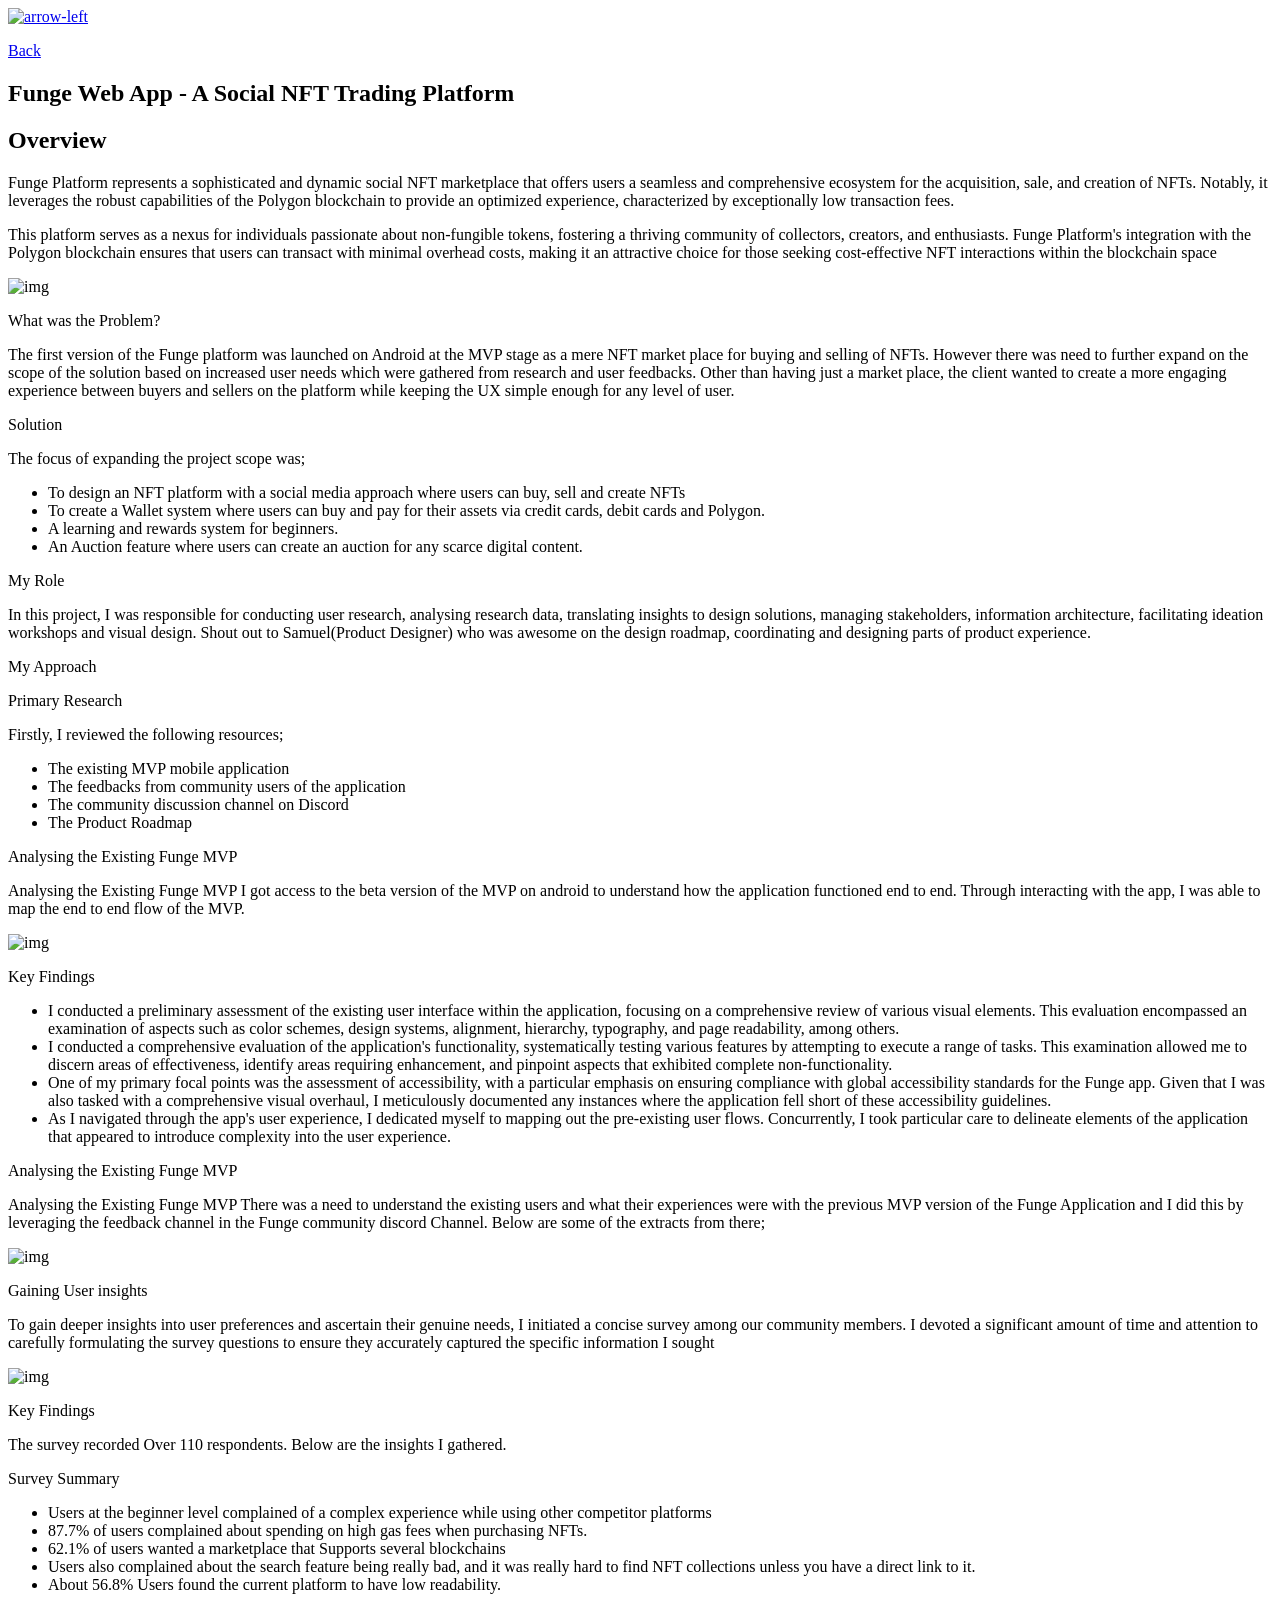
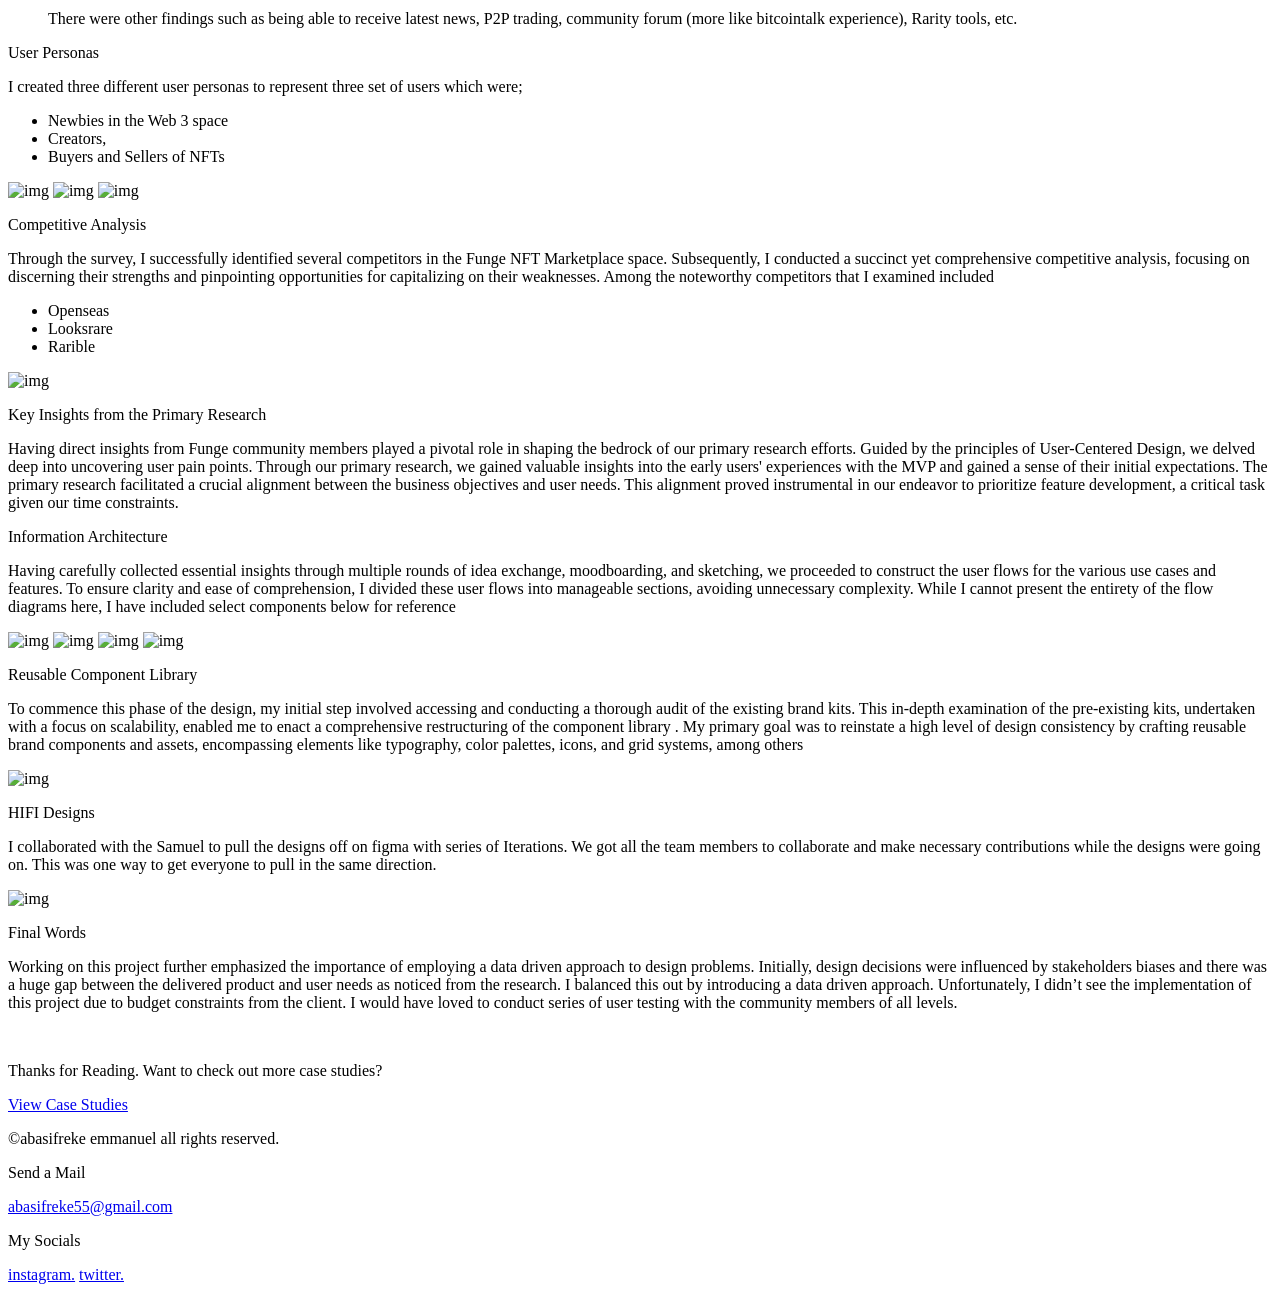
==== pages/Funge-web-app-page.html @ a92db1e2 "added 3 more pages" ====
<!DOCTYPE html>
<html lang="en">
  <head>
    <meta charset="UTF-8" />
    <meta name="viewport" content="width=device-width, initial-scale=1.0" />
    <title>Abaz portfolio</title>
    <script src="https://cdn.tailwindcss.com"></script>
    <link rel="preconnect" href="https://fonts.googleapis.com" />
    <link rel="preconnect" href="https://fonts.gstatic.com" crossorigin />
    <link
      href="https://fonts.googleapis.com/css2?family=Bricolage+Grotesque:opsz,wght@12..96,200..800&family=DM+Mono:ital,wght@0,300;0,400;0,500;1,300;1,400;1,500&display=swap"
      rel="stylesheet"
    />

    <link href="../style.css" rel="stylesheet" />

    <script>
      // Add a custom color using Tailwind's configuration
      tailwind.config = {
        theme: {
          extend: {
            colors: {
              customBlue: "#121212", // Replace this with your custom color code
              fadeBlack: "#1E1E1E",
              customGray: "#D4D4D4",
              yellow: "#F3A53B",
              darkGray: "#383838",
              offwhite: "#F5F5F5",
              A3grey: "#A3A3A3",
              subtleGray: "#D2D6DC",
            },
            fontFamily: {
              bricolage: ['"Bricolage Grotesque"', "sans-serif"],
              recoleta: ["Recoleta", "sans-serif"],
              DM_mono: ["DM Mono", "serif"],
            },

            screens: {
              md: "900px", // Customizes the `md` breakpoint to start at 900px
            },
          },
        },
      };
    </script>
  </head>
  <body class="bg-customBlue">
    <section class="flex flex-col items-center">
      <div class="w-[90%] pb-8 pt-8">
        <a href="../index.html">
          <div class="flex">
            <img src="../Assets/images/arrow-left.svg" alt="arrow-left" />
            <p class="font-DM-mono text-subtleGray">Back</p>
          </div>
        </a>
      </div>

      <div class="max-w-4xl mx-auto w-[90%] md:w-[80%] lg:w-[70%] mb-10 px-4">
        <h1
          class="text-offwhite font-bold font-recoleta text-4xl sm:text-3xl lg:text-4xl xl:text-5xl mb-6 md:mb-10 leading-tight"
        >
          Funge Web App - A Social NFT Trading Platform
        </h1>

        <h2
          class="text-offwhite font-normal font-recoleta mb-3 md:mb-5 text-3xl"
        >
          Overview
        </h2>

        <p
          class="text-customGray font-bricolage text-lg lg:text-xl leading-relaxed md:leading-[1.7] lg:leading-[1.7]"
        >
          Funge Platform represents a sophisticated and dynamic social NFT
          marketplace that offers users a seamless and comprehensive ecosystem
          for the acquisition, sale, and creation of NFTs. Notably, it leverages
          the robust capabilities of the Polygon blockchain to provide an
          optimized experience, characterized by exceptionally low transaction
          fees.
        </p>
        <p
          class="text-customGray font-bricolage text-lg lg:text-xl leading-relaxed md:leading-[1.7] lg:leading-[1.7]"
        >
          This platform serves as a nexus for individuals passionate about
          non-fungible tokens, fostering a thriving community of collectors,
          creators, and enthusiasts. Funge Platform's integration with the
          Polygon blockchain ensures that users can transact with minimal
          overhead costs, making it an attractive choice for those seeking
          cost-effective NFT interactions within the blockchain space
        </p>
      </div>

      <div class="w-[90%] mb-10">
        <img
          src="../Assets/images/1511980164 (1).svg"
          alt="img"
          class="w-full h-auto"
        />
      </div>

      <div class="max-w-4xl mx-auto w-[90%] md:w-[80%] lg:w-[70%] mb-10 px-4">
        <p class="text-offwhite font-normal font-recoleta text-2xl mb-5">
          What was the Problem?
        </p>
        <p
          class="text-customGray font-bricolage text-lg lg:text-xl leading-relaxed md:leading-[1.7] lg:leading-[1.7]"
        >
          The first version of the Funge platform was launched on Android at the
          MVP stage as a mere NFT market place for buying and selling of NFTs.
          However there was need to further expand on the scope of the solution
          based on increased user needs which were gathered from research and
          user feedbacks. Other than having just a market place, the client
          wanted to create a more engaging experience between buyers and sellers
          on the platform while keeping the UX simple enough for any level of
          user.
        </p>
      </div>

      <div
        class="max-w-4xl mx-auto w-[90%] md:w-[80%] lg:w-[70%] mb-10 px-4 flex flex-col items-start"
      >
        <p class="text-offwhite font-normal mb-5 text-2xl font-recoleta">
          Solution
        </p>
        <p
          class="text-customGray font-bricolage leading-8 text-base md:text-xl"
        >
          The focus of expanding the project scope was;
        </p>

        <ul class="pl-4 list-disc">
          <li class="text-customGray font-bricolage mb-3 text-base md:text-xl">
            To design an NFT platform with a social media approach where users
            can buy, sell and create NFTs
          </li>
          <li class="text-customGray font-bricolage mb-3 text-base md:text-xl">
            To create a Wallet system where users can buy and pay for their
            assets via credit cards, debit cards and Polygon.
          </li>
          <li class="text-customGray font-bricolage mb-3 text-base md:text-xl">
            A learning and rewards system for beginners.
          </li>
          <li class="text-customGray font-bricolage mb-3 text-base md:text-xl">
            An Auction feature where users can create an auction for any scarce
            digital content.
          </li>
        </ul>
      </div>

      <div class="max-w-4xl mx-auto w-[90%] md:w-[80%] lg:w-[70%] mb-10 px-4">
        <p class="text-offwhite font-normal font-recoleta mb-5 text-2xl">
          My Role
        </p>
        <p
          class="text-customGray font-bricolage text-lg lg:text-xl leading-relaxed md:leading-[1.7] lg:leading-[1.7]"
        >
          In this project, I was responsible for conducting user research,
          analysing research data, translating insights to design solutions,
          managing stakeholders, information architecture, facilitating ideation
          workshops and visual design. Shout out to Samuel(Product Designer) who
          was awesome on the design roadmap, coordinating and designing parts of
          product experience.
        </p>
      </div>

      <div class="max-w-4xl mx-auto w-[90%] md:w-[80%] lg:w-[70%] mb-10 px-4">
        <p class="text-offwhite font-normal mb-5 text-3xl font-recoleta">
          My Approach
        </p>
        <p class="text-offwhite font-normal mb-5 text-2xl font-recoleta">
          Primary Research
        </p>

        <p
          class="text-customGray font-bricolage text-lg lg:text-xl leading-relaxed md:leading-[1.7] lg:leading-[1.7]"
        >
          Firstly, I reviewed the following resources;
        </p>
        <ul class="pl-4 list-disc">
          <li class="text-customGray font-bricolage mb-3 text-base md:text-xl">
            The existing MVP mobile application
          </li>
          <li class="text-customGray font-bricolage mb-3 text-base md:text-xl">
            The feedbacks from community users of the application
          </li>
          <li class="text-customGray font-bricolage mb-3 text-base md:text-xl">
            The community discussion channel on Discord
          </li>
          <li class="text-customGray font-bricolage mb-3 text-base md:text-xl">
            The Product Roadmap
          </li>
        </ul>
      </div>

      <div class="max-w-4xl mx-auto w-[90%] md:w-[80%] lg:w-[70%] mb-10 px-4">
        <p class="text-offwhite font-normal font-recoleta mb-5 text-2xl">
          Analysing the Existing Funge MVP
        </p>
        <p
          class="text-customGray font-bricolage sm:text-base md:text-lg lg:text-xl leading-relaxed md:leading-[1.7]lg:leading-[1.7]"
        >
          Analysing the Existing Funge MVP I got access to the beta version of
          the MVP on android to understand how the application functioned end to
          end. Through interacting with the app, I was able to map the end to
          end flow of the MVP.
        </p>
      </div>

      <div class="w-[90%] mb-10">
        <img
          src="../Assets/images/1511980165.svg"
          alt="img"
          class="w-full h-auto"
        />
      </div>

      <div class="max-w-4xl mx-auto w-[90%] md:w-[80%] lg:w-[70%] mb-10 px-4">
        <p class="text-offwhite font-normal mb-5 text-xl font-recoleta">
          Key Findings
        </p>

        <ul class="pl-6 list-disc">
          <li
            class="text-customGray font-bricolage mb-3 sm:text-base md:text-lg lg:text-xl leading-relaxed md:leading-[1.7] lg:leading-[1.7]"
          >
            I conducted a preliminary assessment of the existing user interface
            within the application, focusing on a comprehensive review of
            various visual elements. This evaluation encompassed an examination
            of aspects such as color schemes, design systems, alignment,
            hierarchy, typography, and page readability, among others.
          </li>
          <li
            class="text-customGray font-bricolage mb-3 sm:text-base md:text-lg lg:text-xl leading-relaxed md:leading-[1.7] lg:leading-[1.7]"
          >
            I conducted a comprehensive evaluation of the application's
            functionality, systematically testing various features by attempting
            to execute a range of tasks. This examination allowed me to discern
            areas of effectiveness, identify areas requiring enhancement, and
            pinpoint aspects that exhibited complete non-functionality.
          </li>
          <li
            class="text-customGray font-bricolage mb-3 sm:text-base md:text-lg lg:text-xl leading-relaxed md:leading-[1.7] lg:leading-[1.7]"
          >
            One of my primary focal points was the assessment of accessibility,
            with a particular emphasis on ensuring compliance with global
            accessibility standards for the Funge app. Given that I was also
            tasked with a comprehensive visual overhaul, I meticulously
            documented any instances where the application fell short of these
            accessibility guidelines.
          </li>
          <li
            class="text-customGray font-bricolage mb-3 sm:text-base md:text-lg lg:text-xl leading-relaxed md:leading-[1.7] lg:leading-[1.7]"
          >
            As I navigated through the app's user experience, I dedicated myself
            to mapping out the pre-existing user flows. Concurrently, I took
            particular care to delineate elements of the application that
            appeared to introduce complexity into the user experience.
          </li>
        </ul>
      </div>

      <div class="max-w-4xl mx-auto w-[90%] md:w-[80%] lg:w-[70%] mb-10 px-4">
        <p class="text-offwhite font-normal font-recoleta mb-5 text-2xl">
          Analysing the Existing Funge MVP
        </p>
        <p
          class="text-customGray font-bricolage text-lg lg:text-xl leading-relaxed md:leading-[1.7]lg:leading-[1.7]"
        >
          Analysing the Existing Funge MVP There was a need to understand the
          existing users and what their experiences were with the previous MVP
          version of the Funge Application and I did this by leveraging the
          feedback channel in the Funge community discord Channel. Below are
          some of the extracts from there;
        </p>
      </div>

      <div class="w-[90%] mb-10">
        <img
          src="../Assets/images/1511980166.svg"
          alt="img"
          class="w-full h-auto"
        />
      </div>

      <div class="max-w-4xl mx-auto w-[90%] md:w-[80%] lg:w-[70%] mb-10 px-4">
        <p class="text-offwhite font-normal font-recoleta mb-5 text-xl">
          Gaining User insights
        </p>
        <p
          class="text-customGray font-bricolage text-lg lg:text-xl leading-relaxed md:leading-[1.7]lg:leading-[1.7]"
        >
          To gain deeper insights into user preferences and ascertain their
          genuine needs, I initiated a concise survey among our community
          members. I devoted a significant amount of time and attention to
          carefully formulating the survey questions to ensure they accurately
          captured the specific information I sought
        </p>
      </div>

      <div class="w-[90%] mb-10">
        <img
          src="../Assets/images/1511980167.svg"
          alt="img"
          class="w-full h-auto"
        />
      </div>

      <div class="max-w-4xl mx-auto w-[90%] md:w-[80%] lg:w-[70%] mb-10 px-4">
        <p class="text-offwhite font-normal font-recoleta mb-5 text-xl">
          Key Findings
        </p>
        <p
          class="text-customGray font-bricolage leading-8 text-base md:text-xl mb-5"
        >
          The survey recorded Over
          <span class="font-bold">110 respondents.</span> Below are the insights
          I gathered.
        </p>
        <div class="bg-fadeBlack w-[100%] px-4 py-4 rounded-lg">
          <!-- I don't know yet -->
          <p class="text-offwhite font-normal font-recoleta mb-5 text-xl">
            Survey Summary
          </p>
          <ul>
            <li
              class="font-bricolage text-base text-customGray list-disc ml-8 mr-10 mb-3"
            >
              Users at the beginner level complained of a complex experience
              while using other competitor platforms
            </li>
            <li
              class="font-bricolage text-base text-customGray list-disc ml-8 mr-10 mb-3"
            >
              <span class="font-bold">87.7% </span> of users complained about
              spending on high gas fees when purchasing NFTs.
            </li>
            <li
              class="font-bricolage text-base text-customGray list-disc ml-8 mr-10 mb-3"
            >
              <span class="font-bold">62.1% </span> of users wanted a
              marketplace that Supports several blockchains
            </li>
            <li
              class="font-bricolage text-base text-customGray list-disc ml-8 mr-10 mb-3"
            >
              Users also complained about the search feature being really bad,
              and it was really hard to find NFT collections unless you have a
              direct link to it.
            </li>
            <li
              class="font-bricolage text-base text-customGray list-disc ml-8 mr-10 mb-3"
            >
              About <span class="font-bold">56.8% </span> Users found the
              current platform to have low readability.
            </li>
            <p class="font-bricolage text-base text-customGray mb-3">
              There were other findings such as being able to receive latest
              news, P2P trading, community forum (more like bitcointalk
              experience), Rarity tools, etc.
            </p>
          </ul>
        </div>
      </div>

      <div class="max-w-4xl mx-auto w-[90%] md:w-[80%] lg:w-[70%] mb-10 px-4">
        <p class="text-offwhite font-normal font-recoleta text-2xl mb-5">
          User Personas
        </p>
        <p
          class="text-customGray font-bricolage leading-8 text-base md:text-xl"
        >
          I created three different user personas to represent three set of
          users which were;
        </p>
        <ul class="pl-4 list-disc">
          <li class="text-customGray font-bricolage mb-3 text-base md:text-xl">
            Newbies in the Web 3 space
          </li>
          <li class="text-customGray font-bricolage mb-3 text-base md:text-xl">
            Creators,
          </li>
          <li class="text-customGray font-bricolage mb-3 text-base md:text-xl">
            Buyers and Sellers of NFTs
          </li>
        </ul>
      </div>

      <div
        class="w-[90%] mb-10 flex flex-col md:flex-row md:justify-between gap-4 md:gap-px relative"
      >
        <img
          src="../Assets/images/Slide-1.svg"
          alt="img"
          class="w-full h-auto md:w-[30%] object-contain"
        />
        <img
          src="../Assets/images/Slide (6).svg"
          alt="img"
          class="w-full h-auto md:w-[30%] object-contain"
        />
        <img
          src="../Assets/images/Slide-2.svg"
          alt="img"
          class="w-full h-auto md:w-[30%] object-contain"
        />
      </div>

      <div class="max-w-4xl mx-auto w-[90%] md:w-[80%] lg:w-[70%] mb-10 px-4">
        <p class="text-offwhite font-normal font-recoleta mb-5 text-2xl">
          Competitive Analysis
        </p>
        <p
          class="text-customGray font-bricolage text-lg lg:text-xl leading-relaxed md:leading-[1.7]lg:leading-[1.7]"
        >
          Through the survey, I successfully identified several competitors in
          the Funge NFT Marketplace space. Subsequently, I conducted a succinct
          yet comprehensive competitive analysis, focusing on discerning their
          strengths and pinpointing opportunities for capitalizing on their
          weaknesses. Among the noteworthy competitors that I examined included
        </p>
        <ul class="pl-4 list-disc">
          <li class="text-customGray font-bricolage mb-3 text-base md:text-xl">
            Openseas
          </li>
          <li class="text-customGray font-bricolage mb-3 text-base md:text-xl">
            Looksrare
          </li>
          <li class="text-customGray font-bricolage mb-3 text-base md:text-xl">
            Rarible
          </li>
        </ul>
      </div>

      <div class="w-[90%] mb-10">
        <img
          src="../Assets/images/1511980169.svg"
          alt="img"
          class="w-full h-auto"
        />
      </div>

      <div class="max-w-4xl mx-auto w-[90%] md:w-[80%] lg:w-[70%] mb-10 px-4">
        <p class="text-offwhite font-normal font-recoleta mb-5 text-2xl">
          Key Insights from the Primary Research
        </p>
        <p
          class="text-customGray font-bricolage text-lg lg:text-xl leading-relaxed md:leading-[1.7] lg:leading-[1.7]"
        >
          Having direct insights from Funge community members played a pivotal
          role in shaping the bedrock of our primary research efforts. Guided by
          the principles of User-Centered Design, we delved deep into uncovering
          user pain points. Through our primary research, we gained valuable
          insights into the early users' experiences with the MVP and gained a
          sense of their initial expectations. The primary research facilitated
          a crucial alignment between the business objectives and user needs.
          This alignment proved instrumental in our endeavor to prioritize
          feature development, a critical task given our time constraints.
        </p>
      </div>

      <div class="max-w-4xl mx-auto w-[90%] md:w-[80%] lg:w-[70%] mb-10 px-4">
        <p class="text-offwhite font-normal font-recoleta mb-5 text-2xl">
          Information Architecture
        </p>
        <p
          class="text-customGray font-bricolage text-lg lg:text-xl leading-relaxed md:leading-[1.7] lg:leading-[1.7]"
        >
          Having carefully collected essential insights through multiple rounds
          of idea exchange, moodboarding, and sketching, we proceeded to
          construct the user flows for the various use cases and features. To
          ensure clarity and ease of comprehension, I divided these user flows
          into manageable sections, avoiding unnecessary complexity. While I
          cannot present the entirety of the flow diagrams here, I have included
          select components below for reference
        </p>
      </div>

      <!-- insert the correct image -->
      <div
        class="w-[90%] mb-10 grid grid-cols-1 md:grid-cols-2 md:grid-rows-2 gap-4"
      >
        <img
          src="../Assets/images/Rectangle (1).svg"
          alt="img"
          class="w-full h-auto"
        />
        <img
          src="../Assets/images/Rectangle (2).svg"
          alt="img"
          class="w-full h-auto"
        />
        <img
          src="../Assets/images/Rectangle 5436.svg"
          alt="img"
          class="w-full h-auto"
        />
        <img
          src="../Assets/images/Rectangle.svg"
          alt="img"
          class="w-full h-auto"
        />
      </div>

      <div class="max-w-4xl mx-auto w-[90%] md:w-[80%] lg:w-[70%] mb-10 px-4">
        <p class="text-offwhite font-normal font-recoleta mb-5 text-2xl">
          Reusable Component Library
        </p>
        <p
          class="text-customGray font-bricolage text-lg lg:text-xl leading-relaxed md:leading-[1.7]lg:leading-[1.7]"
        >
          To commence this phase of the design, my initial step involved
          accessing and conducting a thorough audit of the existing brand kits.
          This in-depth examination of the pre-existing kits, undertaken with a
          focus on scalability, enabled me to enact a comprehensive
          restructuring of the component library . My primary goal was to
          reinstate a high level of design consistency by crafting reusable
          brand components and assets, encompassing elements like typography,
          color palettes, icons, and grid systems, among others
        </p>
      </div>

      <div class="w-[90%] mb-10">
        <img
          src="../Assets/images/1511980171 (3).svg"
          alt="img"
          class="w-full h-auto"
        />
      </div>

      <div class="max-w-4xl mx-auto w-[90%] md:w-[80%] lg:w-[70%] mb-10 px-4">
        <p class="text-offwhite font-normal font-recoleta mb-5 text-2xl">
          HIFI Designs
        </p>
        <p
          class="text-customGray font-bricolage text-lg lg:text-xl leading-relaxed md:leading-[1.7]lg:leading-[1.7]"
        >
          I collaborated with the Samuel to pull the designs off on figma with
          series of Iterations. We got all the team members to collaborate and
          make necessary contributions while the designs were going on. This was
          one way to get everyone to pull in the same direction.
        </p>
      </div>

      <div class="w-[90%] mb-10">
        <img
          src="../Assets/images/1511980172 (1).svg"
          alt="img"
          class="w-full h-auto"
        />
      </div>

      <div class="max-w-4xl mx-auto w-[90%] md:w-[80%] lg:w-[70%] mb-10 px-4">
        <p class="text-offwhite font-normal font-recoleta mb-5 text-3xl">
          Final Words
        </p>
        <p
          class="text-customGray font-bricolage text-lg lg:text-xl leading-relaxed md:leading-[1.7] lg:leading-[1.7]"
        >
          Working on this project further emphasized the importance of employing
          a data driven approach to design problems. Initially, design decisions
          were influenced by stakeholders biases and there was a huge gap
          between the delivered product and user needs as noticed from the
          research. I balanced this out by introducing a data driven approach.
          Unfortunately, I didn’t see the implementation of this project due to
          budget constraints from the client. I would have loved to conduct
          series of user testing with the community members of all levels.
        </p>
      </div>
    </section>

    <footer class="flex flex-col items-center mt-10 pb-20">
      <div
        class="md:w-[85%] w-[90%] px-2 py-2 bg-fadeBlack relative flex flex-col items-center mb-14 rounded-lg"
      >
        <img
          src="../Assets/images/Mask group.svg"
          class="absolute inset-0 w-[100%] h-[100%] object-center mx-auto my-auto"
          alt=""
        />
        <div
          class="relative flex flex-col items-center justify-center z-10 my-12 w-[70%]"
        >
          <p
            class="text-customGray font-recoleta text-2xl md:text-5xl md:leading-[1.5] mb-8 text-center"
          >
            Thanks for Reading. Want to check out more case studies?
          </p>

          <a
            href="../index.html#case-studies"
            class="text-A3grey border border-white px-10 py-4 md:px-16 md:py-6 rounded-full font-bricolage font-normal text-xl md:text-lg w-auto md:w-fit"
            >View Case Studies</a
          >
        </div>
      </div>

      <div class="h-px bg-darkGray w-full"></div>
      <div
        class="flex justify-between md:w-[85%] w-[90%] md:items-center my-12 flex-col md:flex-row"
      >
        <p class="text-A3grey font-bricolage text-xl">
          ©abasifreke emmanuel all rights reserved.
        </p>
        <!-- <div class="flex justify-between flex-wrap md:w-[50%]"> -->
        <div class="my-8 md:my-0">
          <p class="text-[#737373] text-base">Send a Mail</p>
          <a
            class="text-A3grey font-bricolage underline"
            href="mailto:abasifreke55@gmail.com"
            >abasifreke55@gmail.com</a
          >
        </div>
        <div>
          <p class="text-[#737373] text-base">My Socials</p>
          <div>
            <a
              class="text-A3grey font-bricolage underline font-light text-xl"
              href="https://www.instagram.com/abazmmanuel/"
              >instagram.</a
            >
            <a
              class="text-A3grey font-bricolage underline font-light text-xl"
              href="https://twitter.com/abazmmanuel"
              >twitter.</a
            >
          </div>
        </div>
        <!-- </div> -->
      </div>
    </footer>
  </body>
</html>
---- style.css ----
@font-face {
  font-family: "Recoleta"; /* Name of your font */
  src: url("./Assets/Fonts/Recoleta-Black.eot?#iefix")
      format("embedded-opentype"),
    /* IE9 */ url("./Assets/Fonts/Recoleta-Black.woff2") format("woff2"),
    /* Modern browsers */ url("./Assets/Fonts/Recoleta-Black.woff")
      format("woff"),
    /* Older browsers */ url("./Assets/Fonts/Recoleta-Black.ttf")
      format("truetype"); /* Legacy systems */
  font-weight: normal;
  font-style: normal;
}

.pagination .active {
  width: 1.5rem; /* Make it bigger */
  height: 1.5rem;
  transition: all 0.5s ease; /* Add smooth animation */
}

.hamburger.trigger .bar:first-child {
  transform: rotate(-45deg) translate(-5px, 6px);
}

.hamburger.trigger .bar:nth-child(2) {
  opacity: 0;
  transform: scaleX(0);
}

.hamburger.trigger .bar:last-child {
  transform: rotate(45deg) translate(-5px, -6px);
}
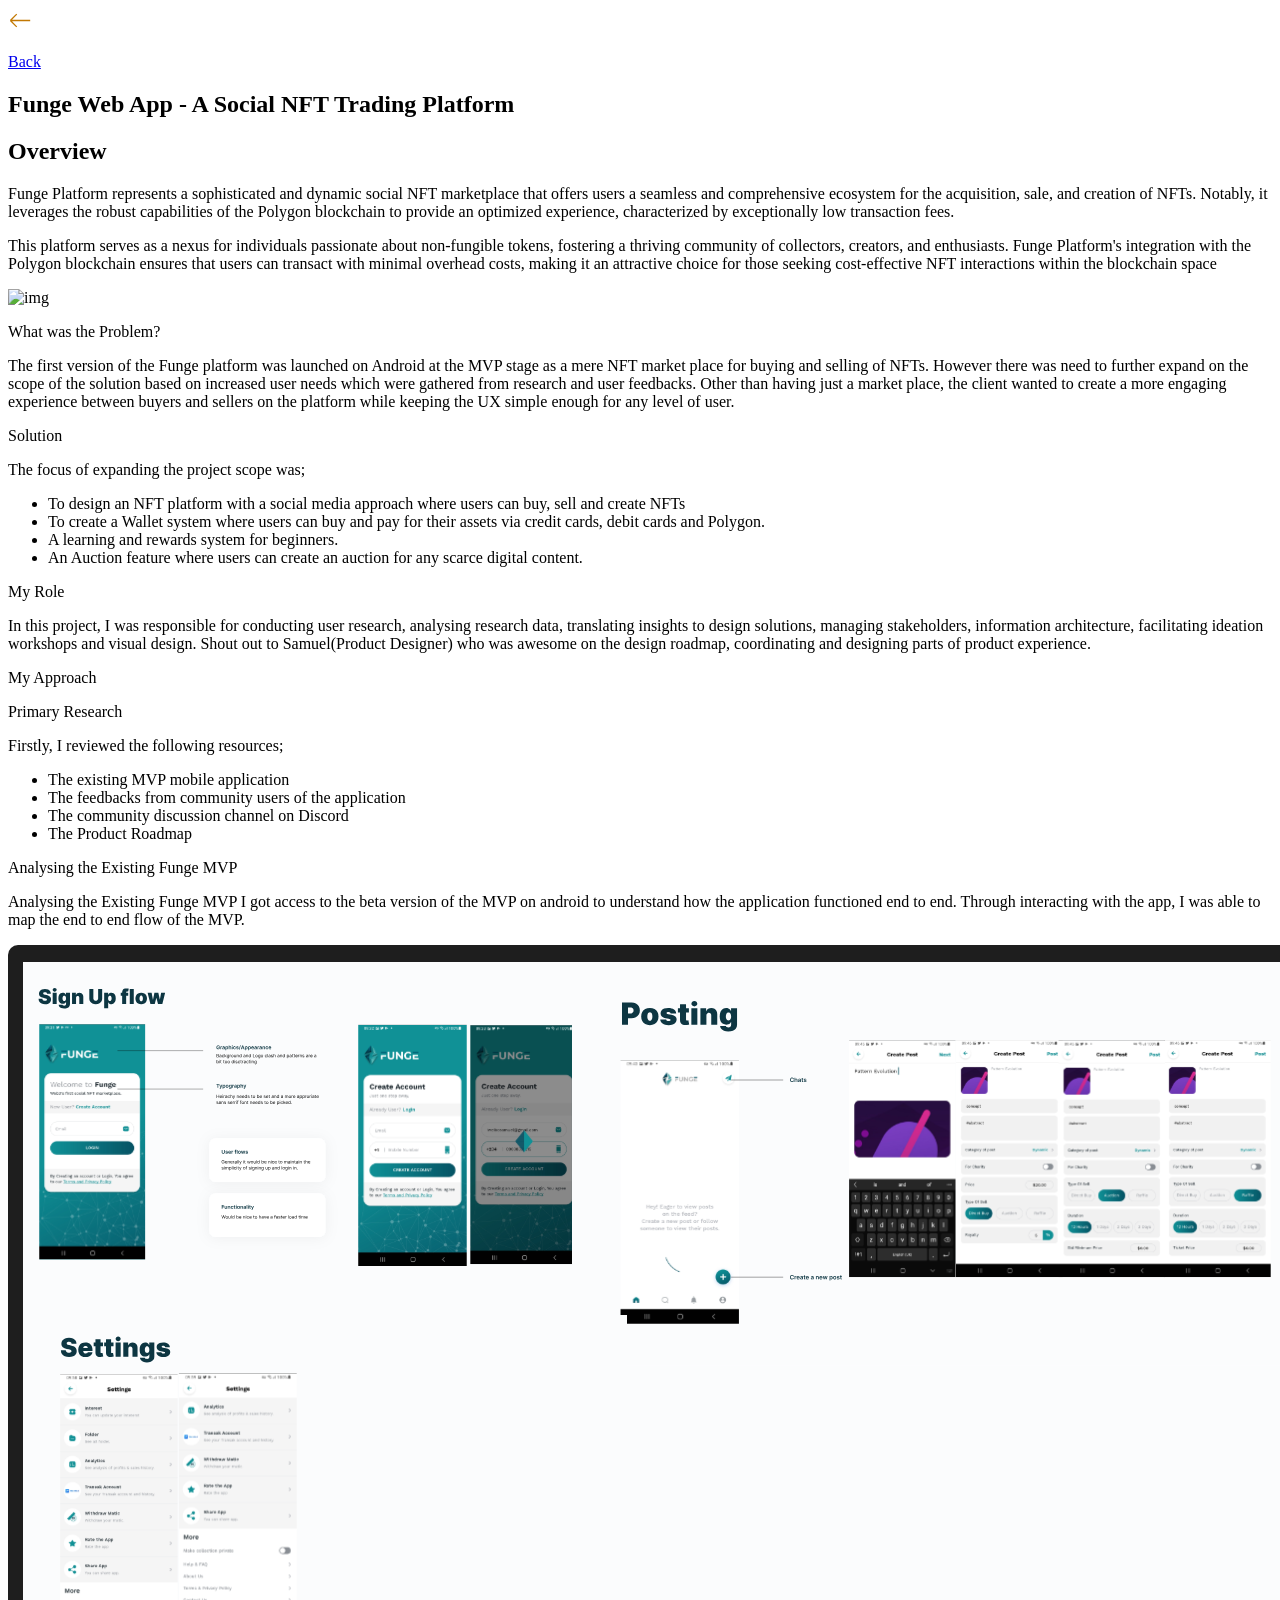
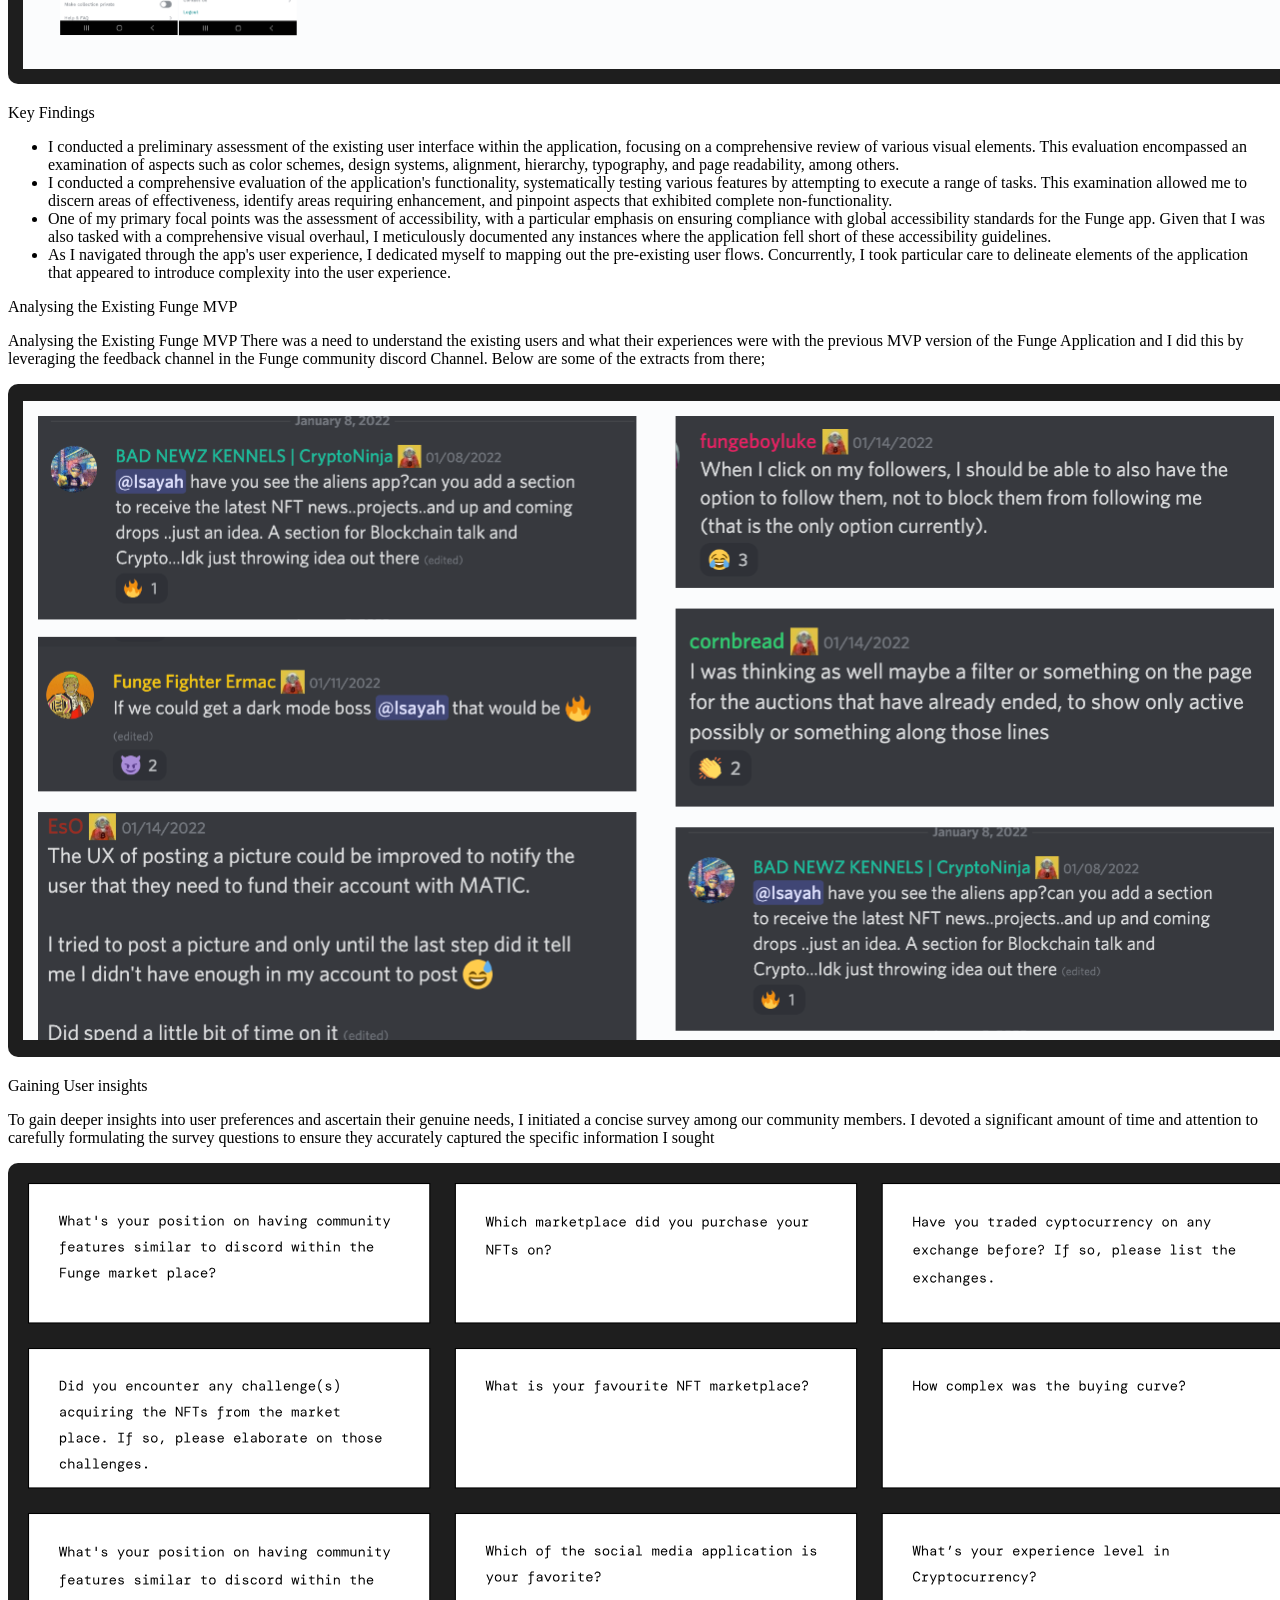
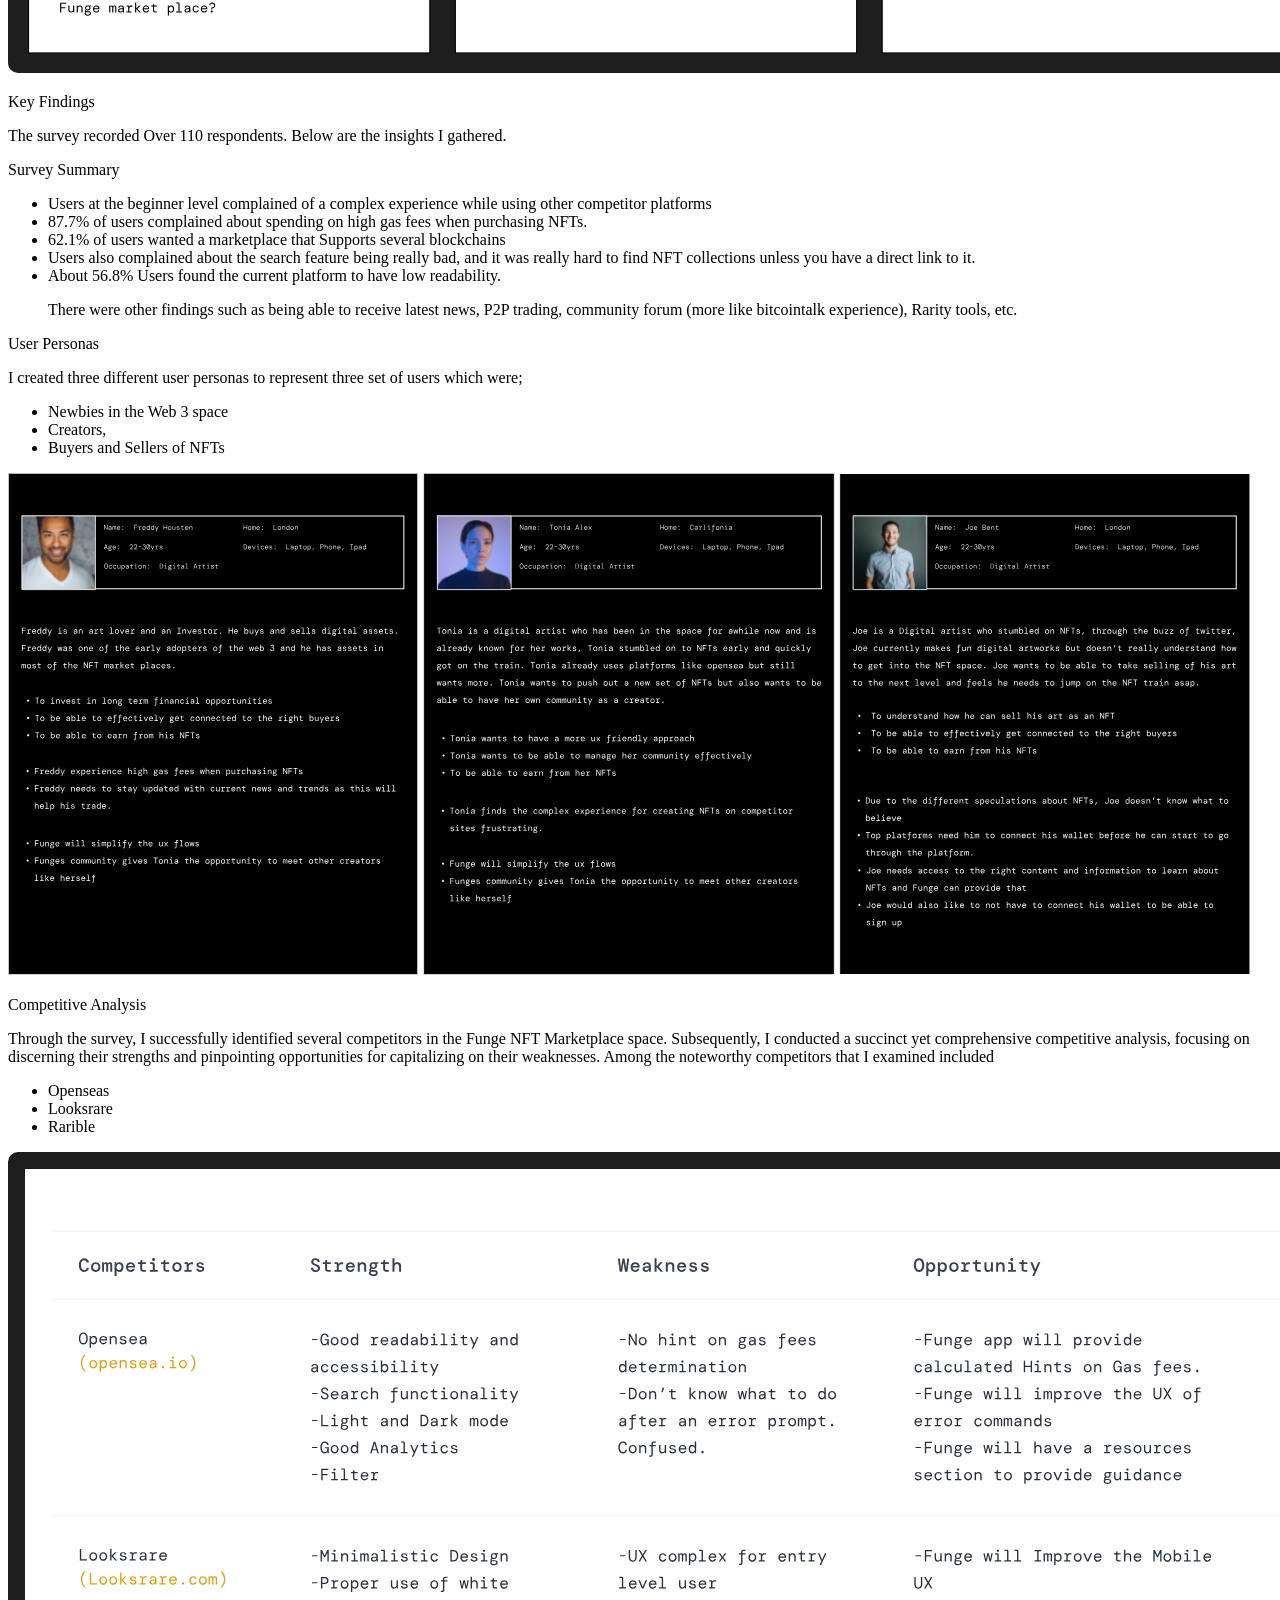
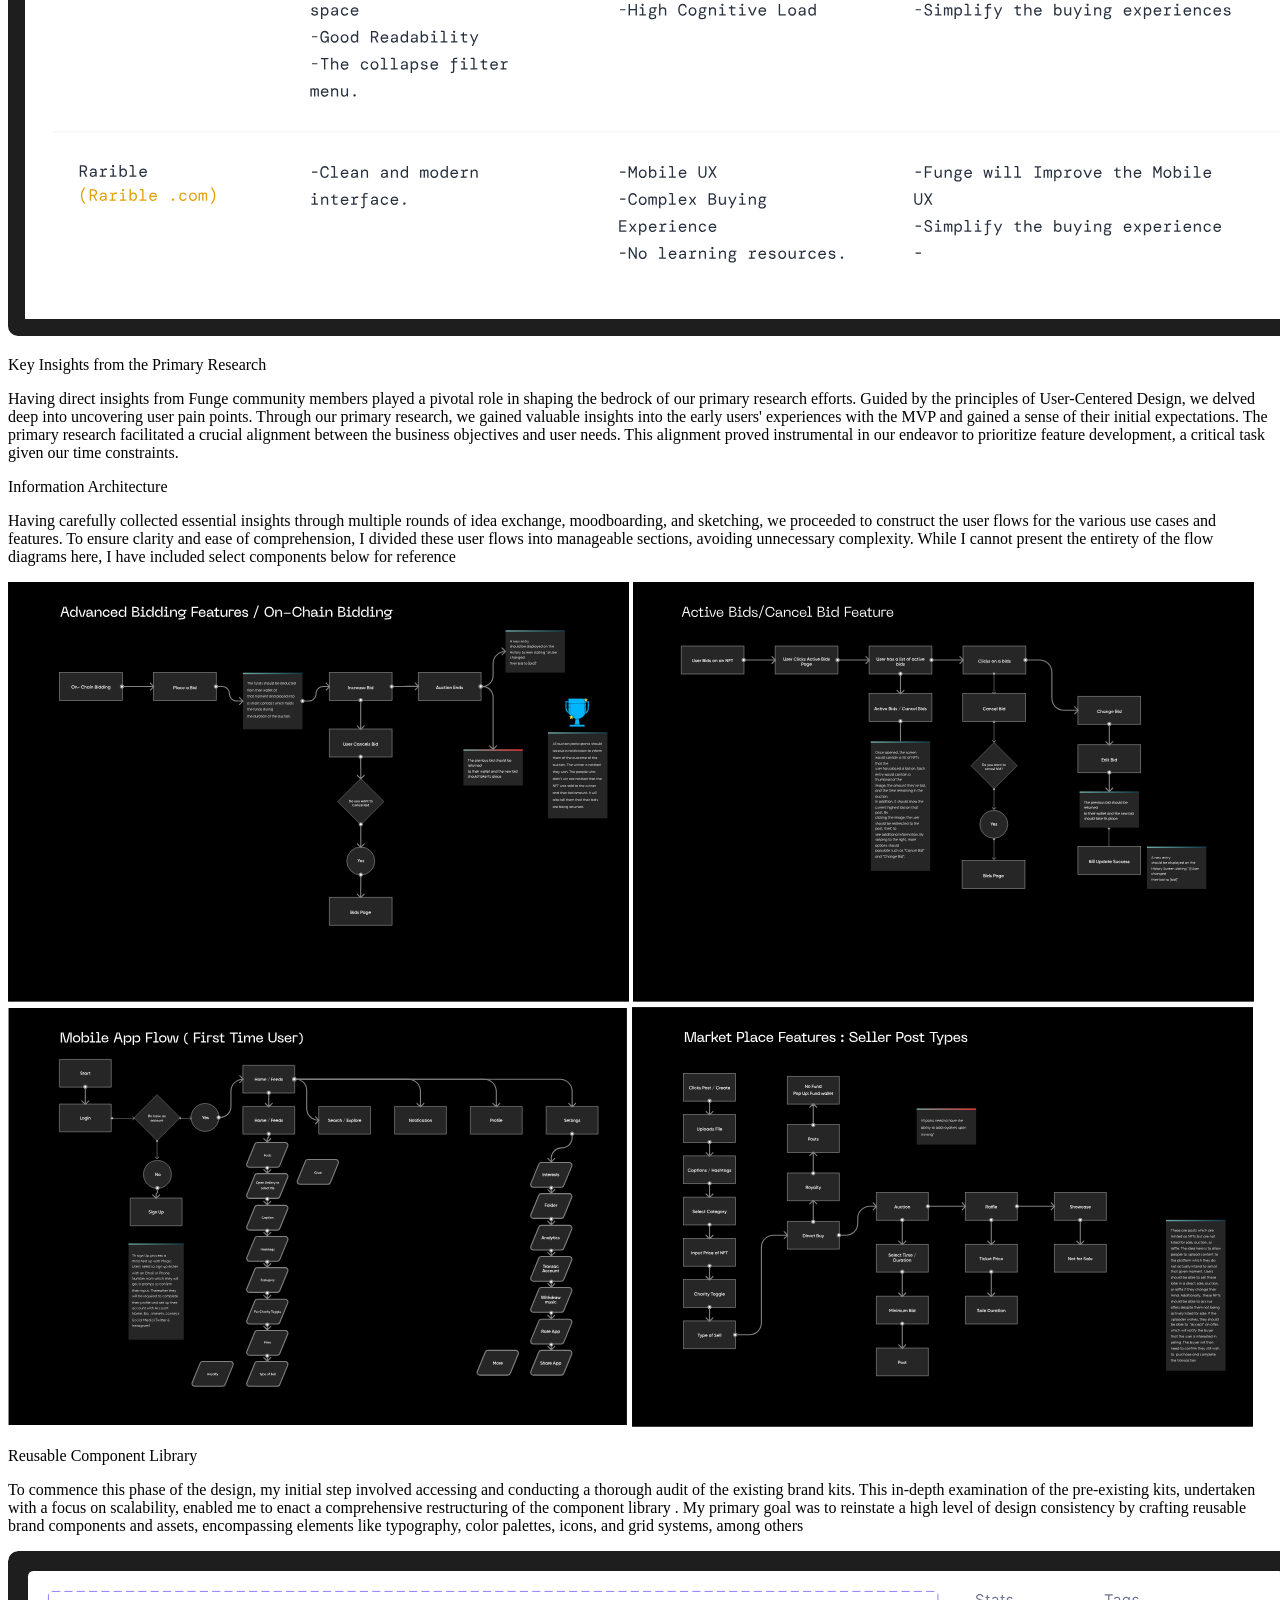
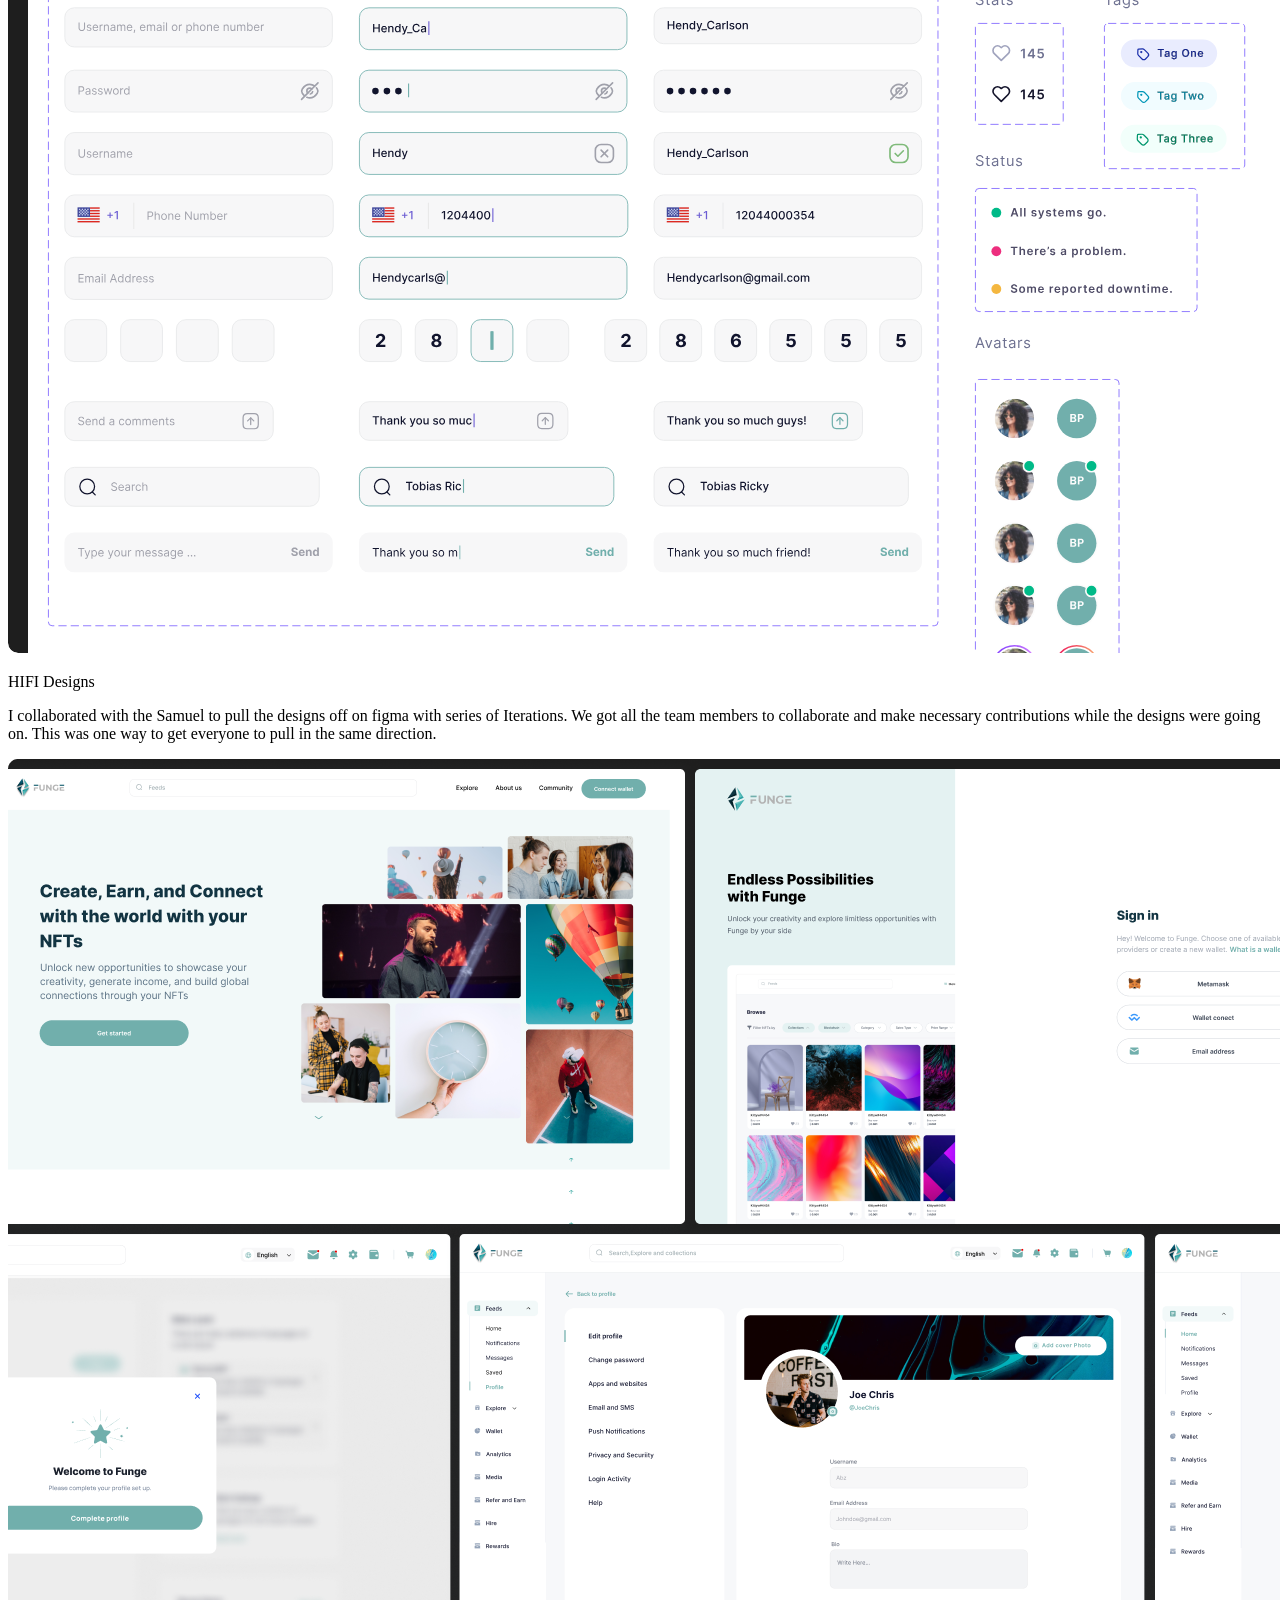
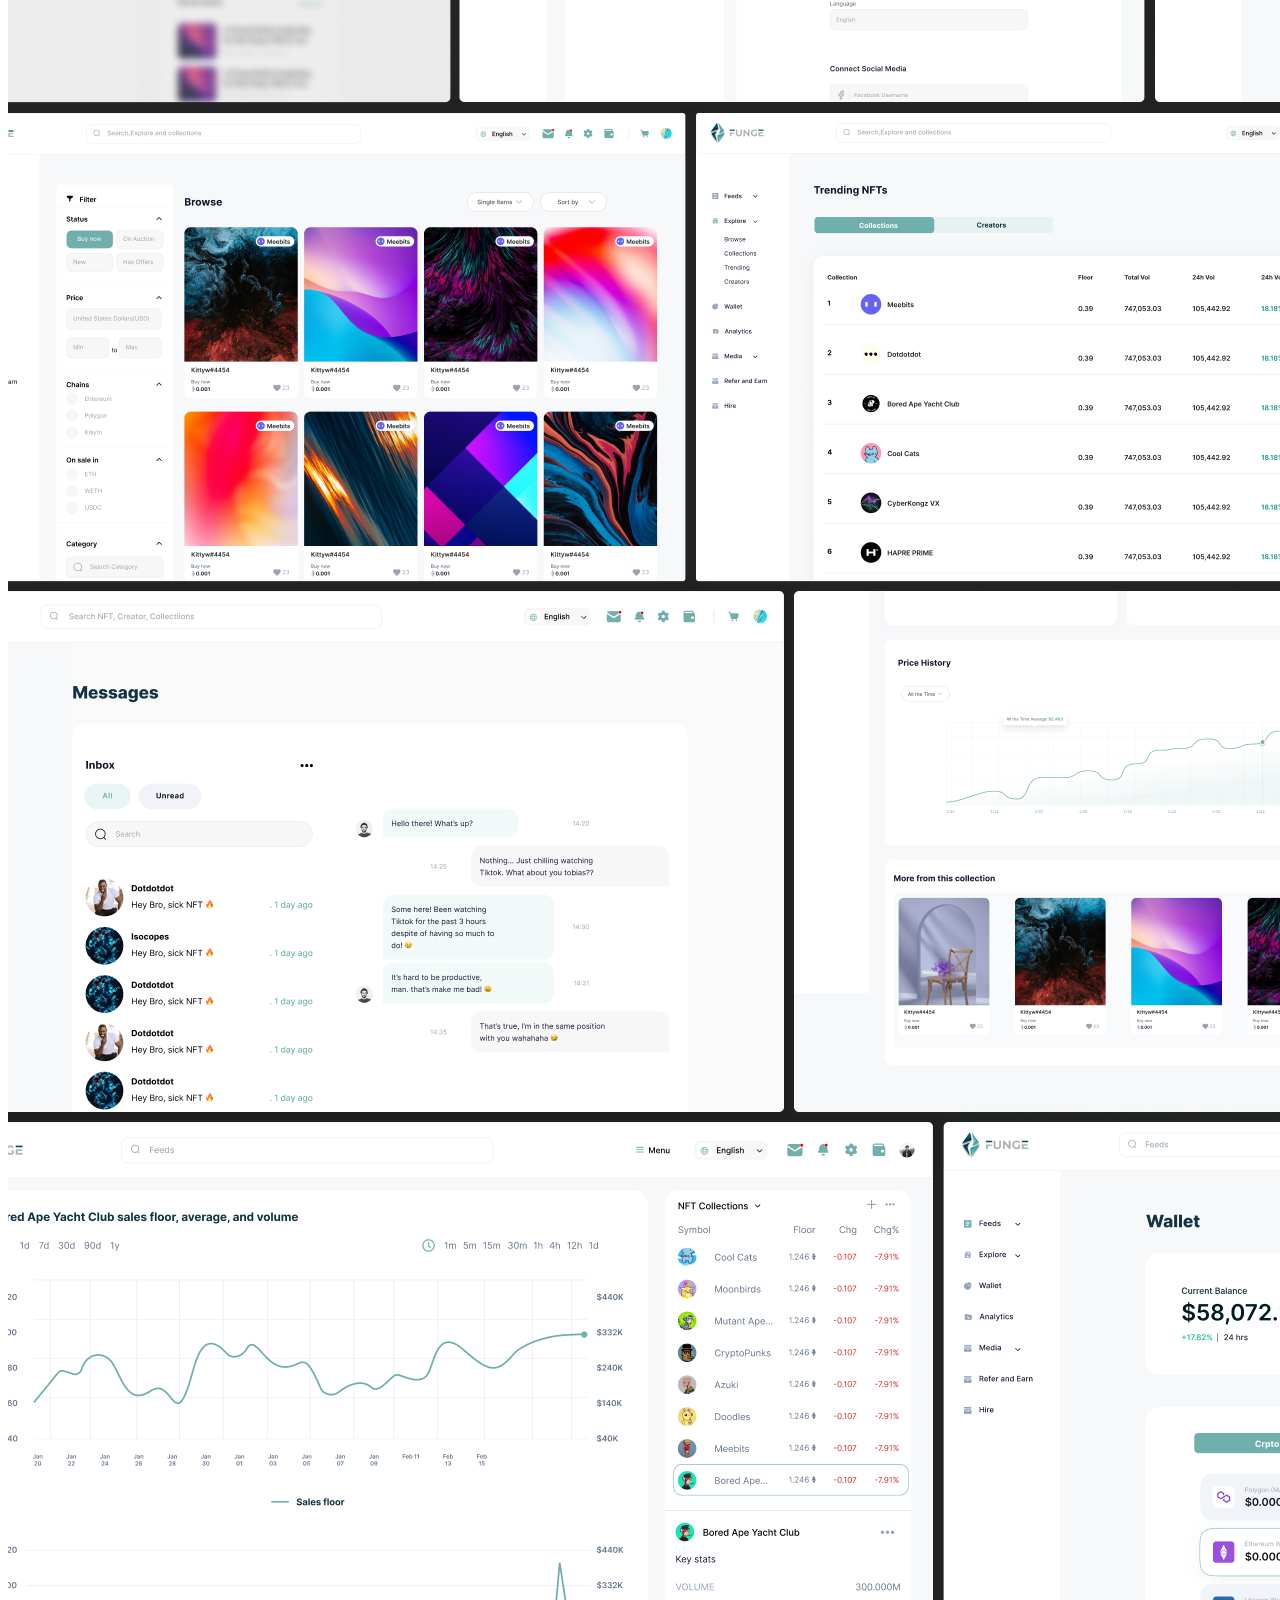
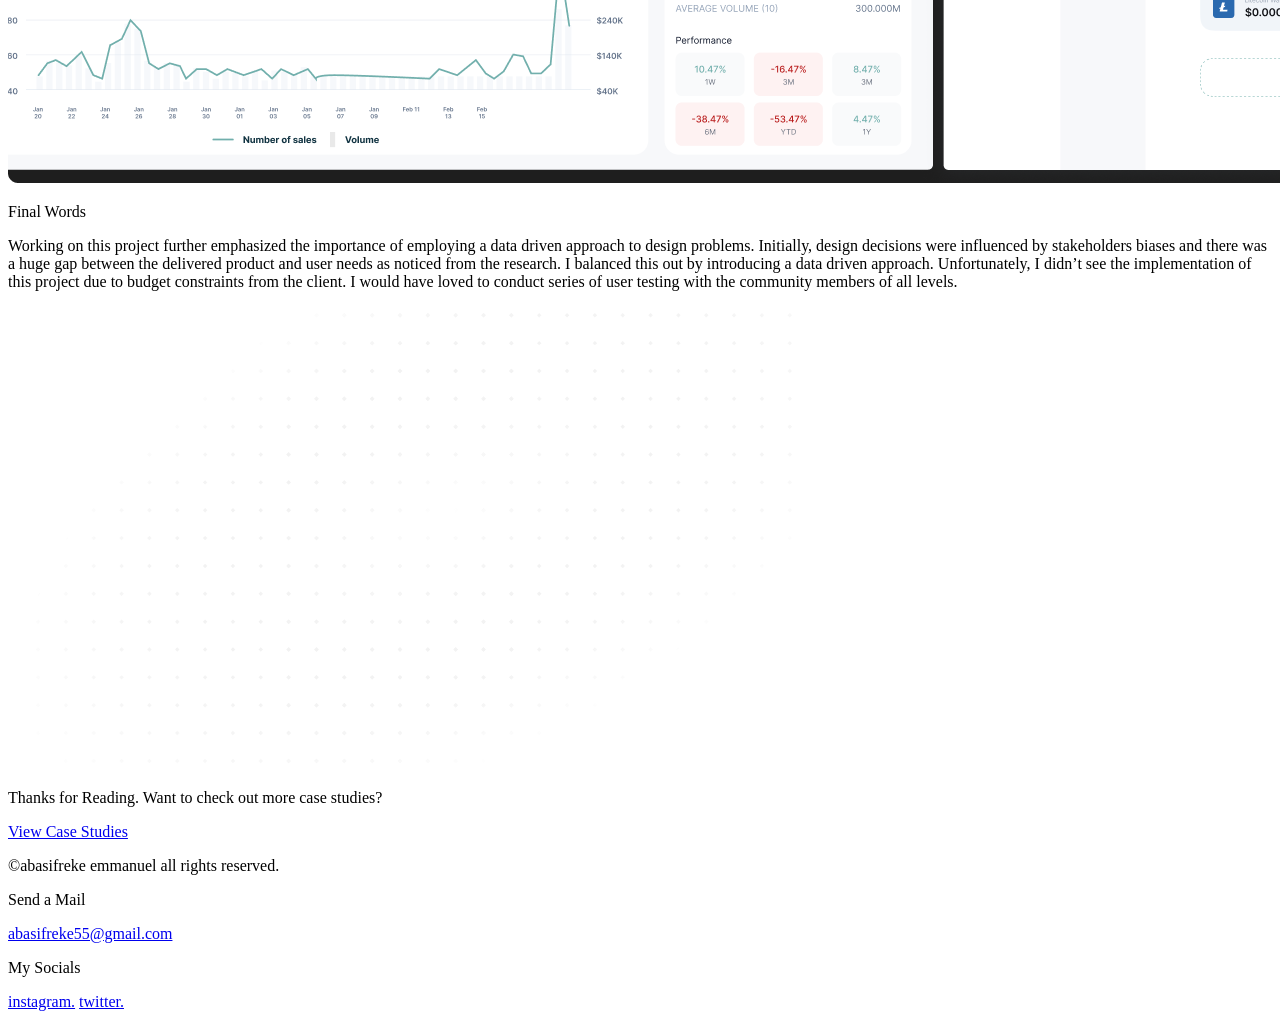
==== commit 044a97df: "added the last image" ====
--- a/pages/Funge-web-app-page.html
+++ b/pages/Funge-web-app-page.html
@@ -542,7 +542,7 @@
 
       <div class="w-[90%] mb-10">
         <img
-          src="../Assets/images/1511980172 (1).svg"
+          src="../Assets/images/1511980172.png"
           alt="img"
           class="w-full h-auto"
         />
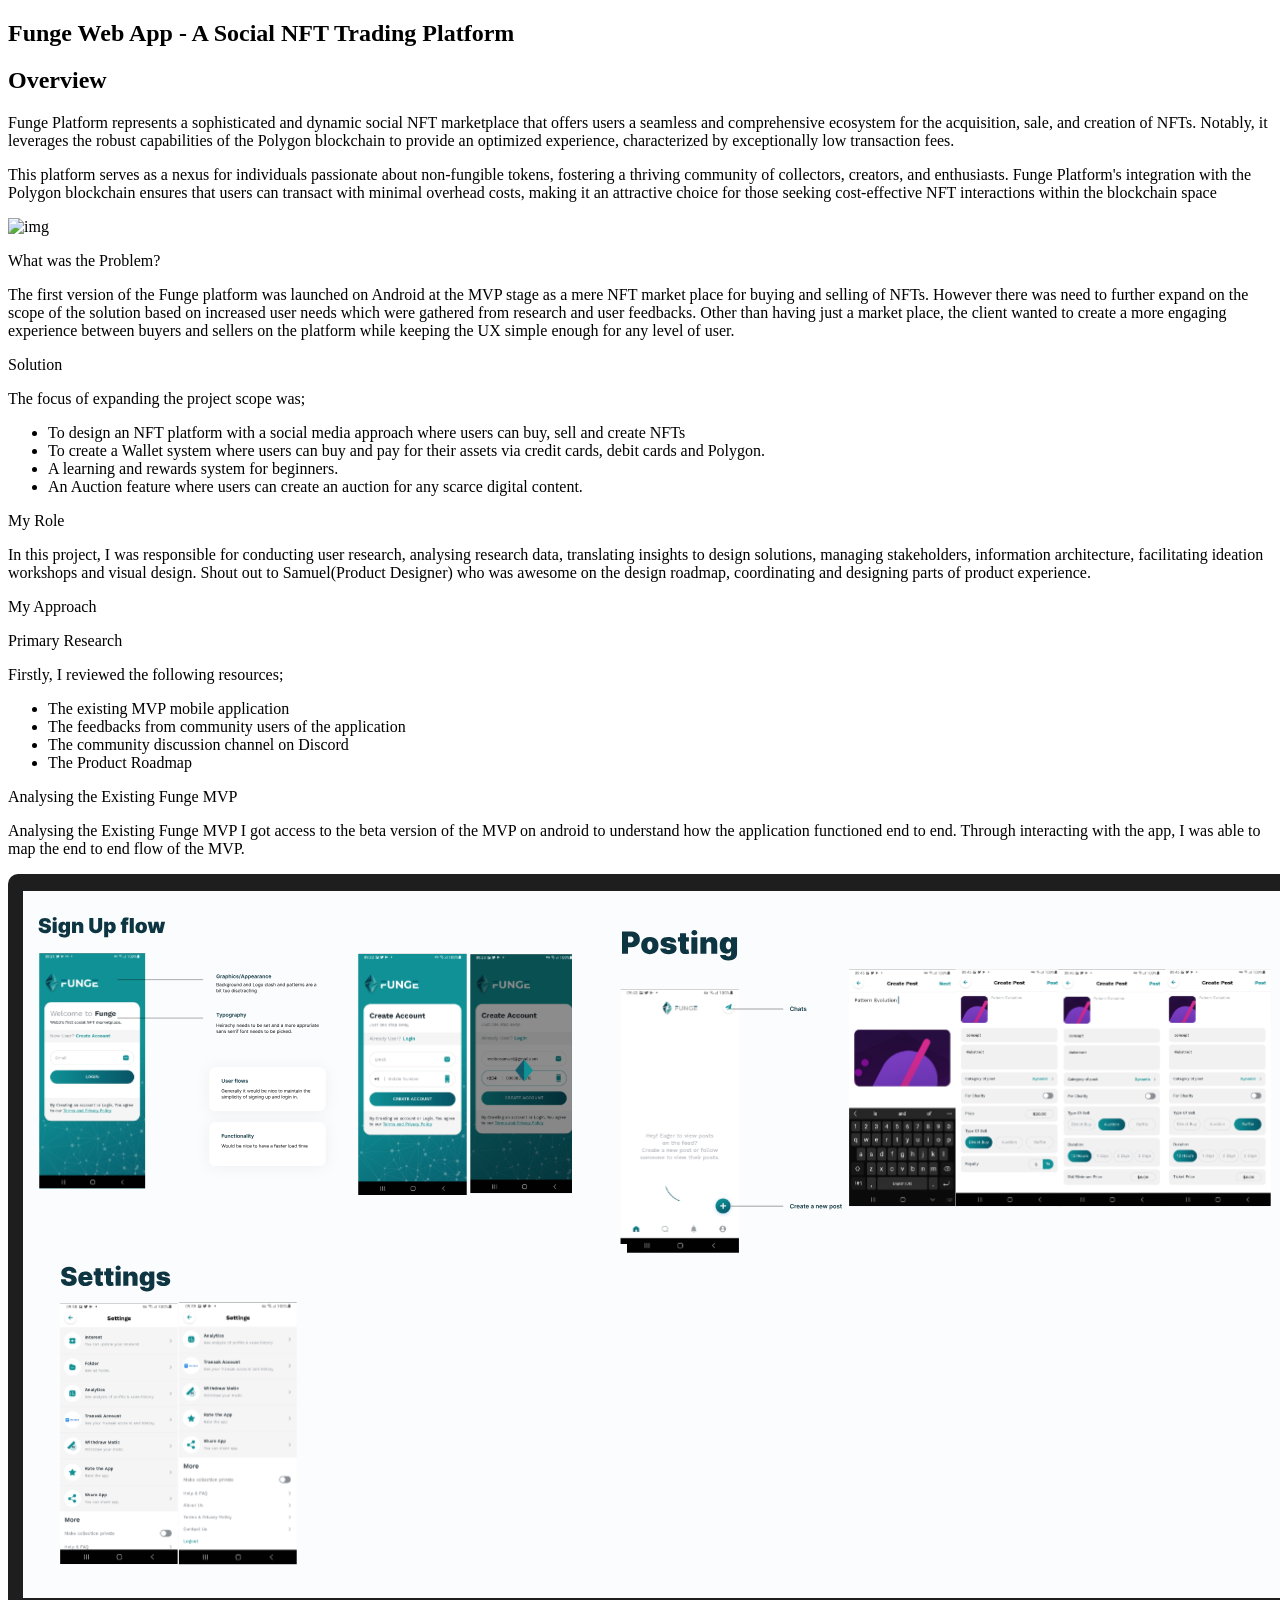
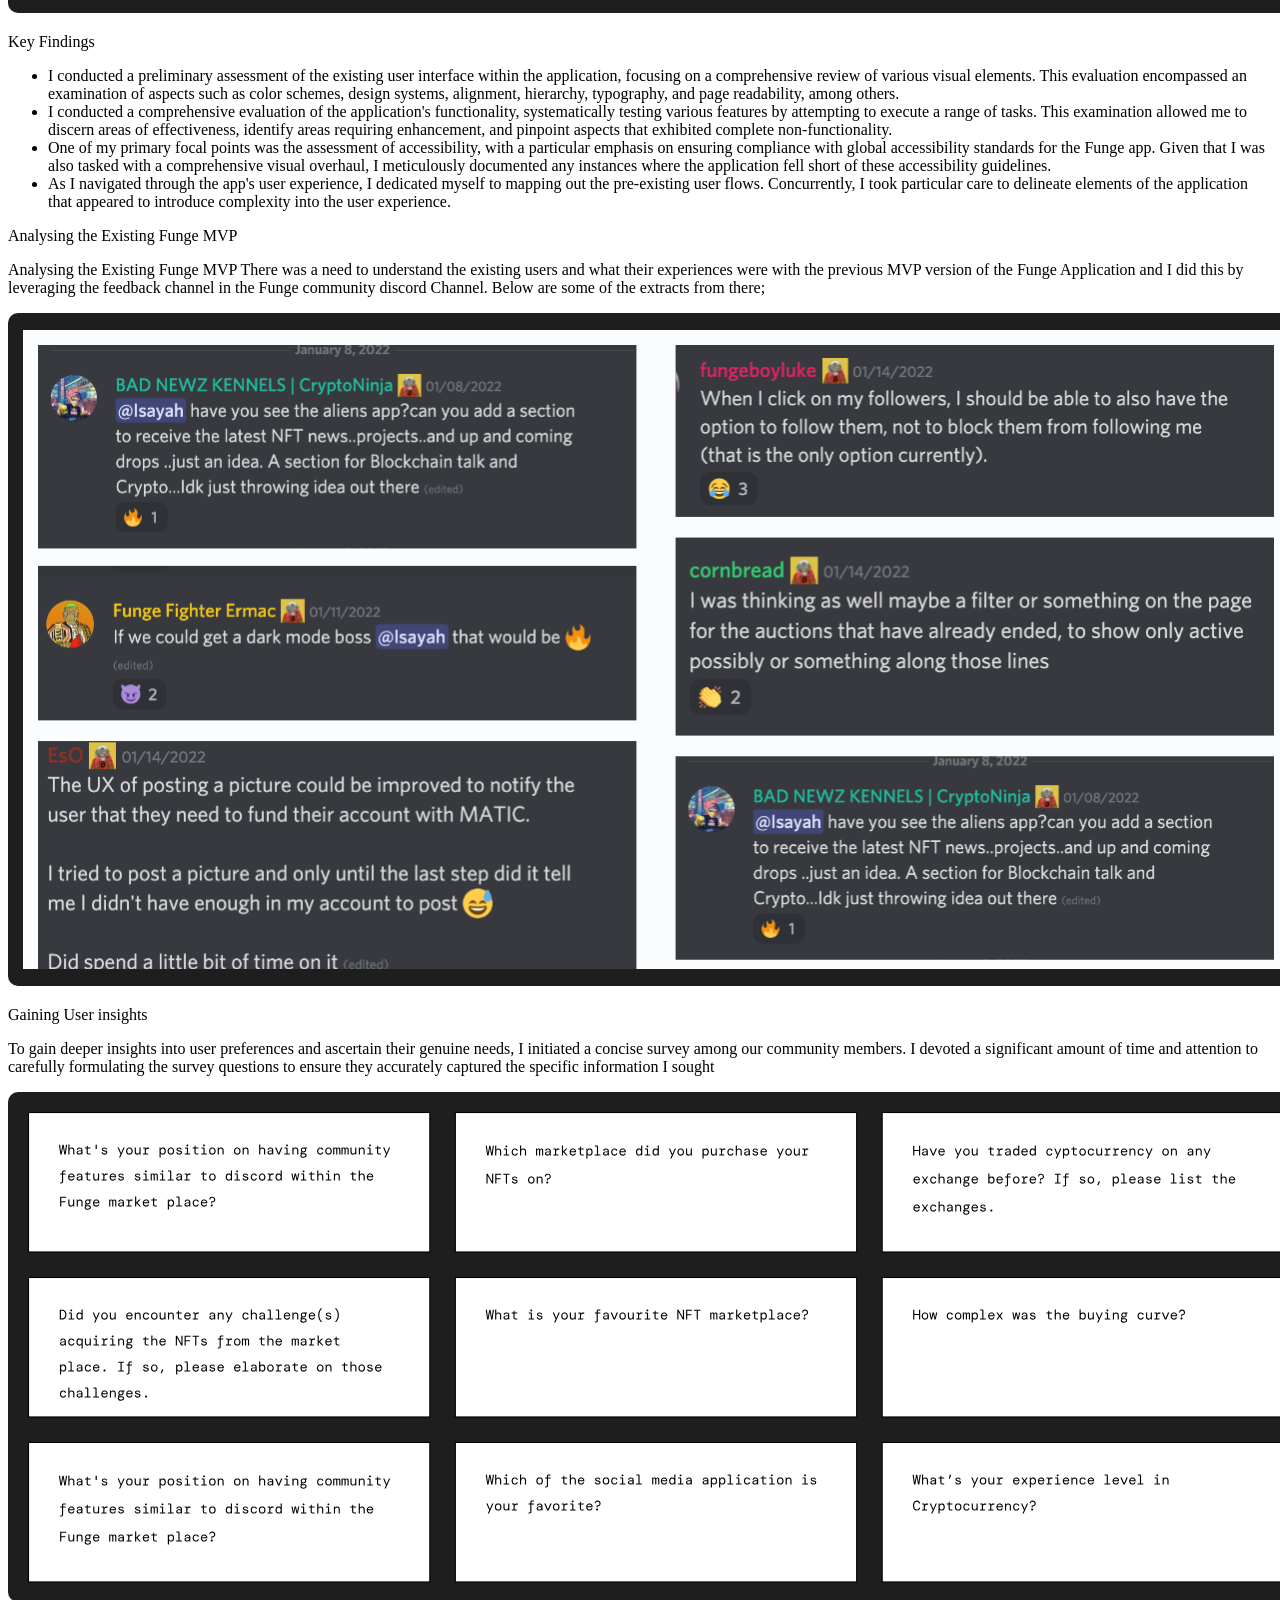
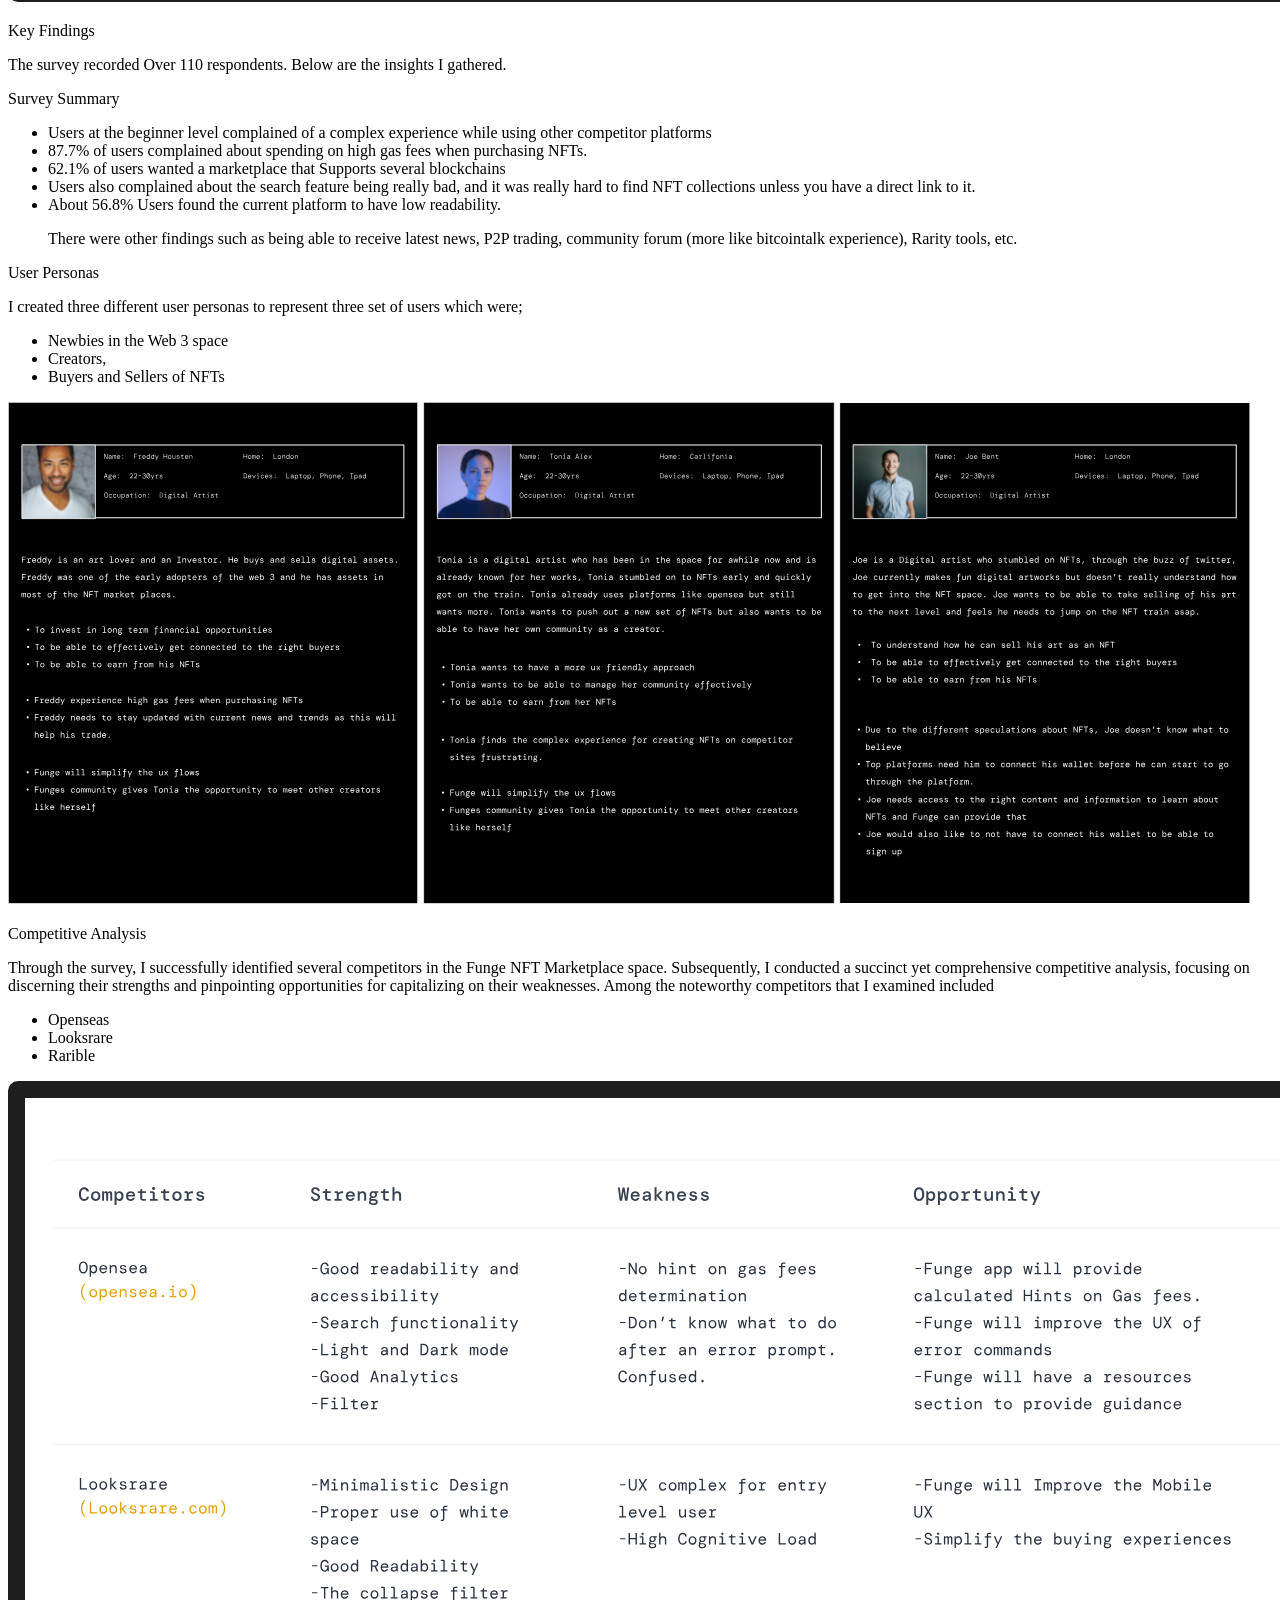
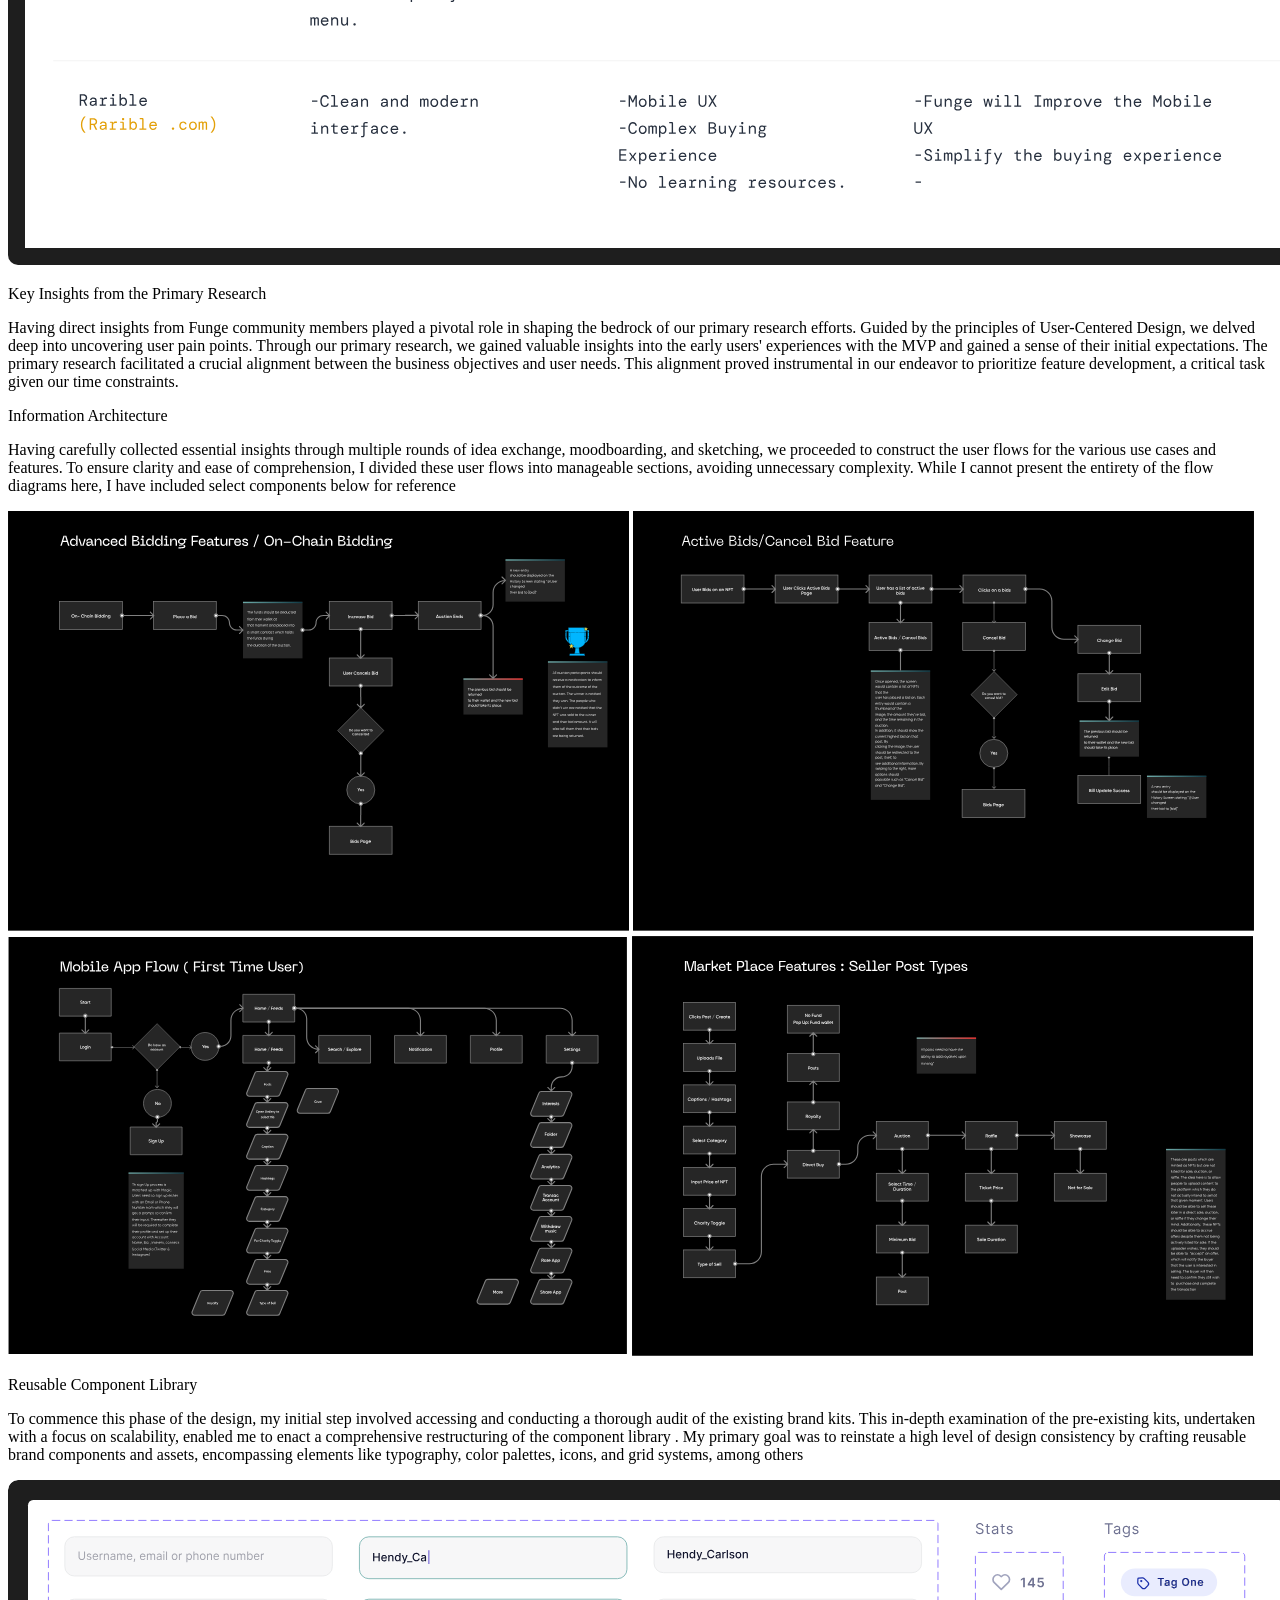
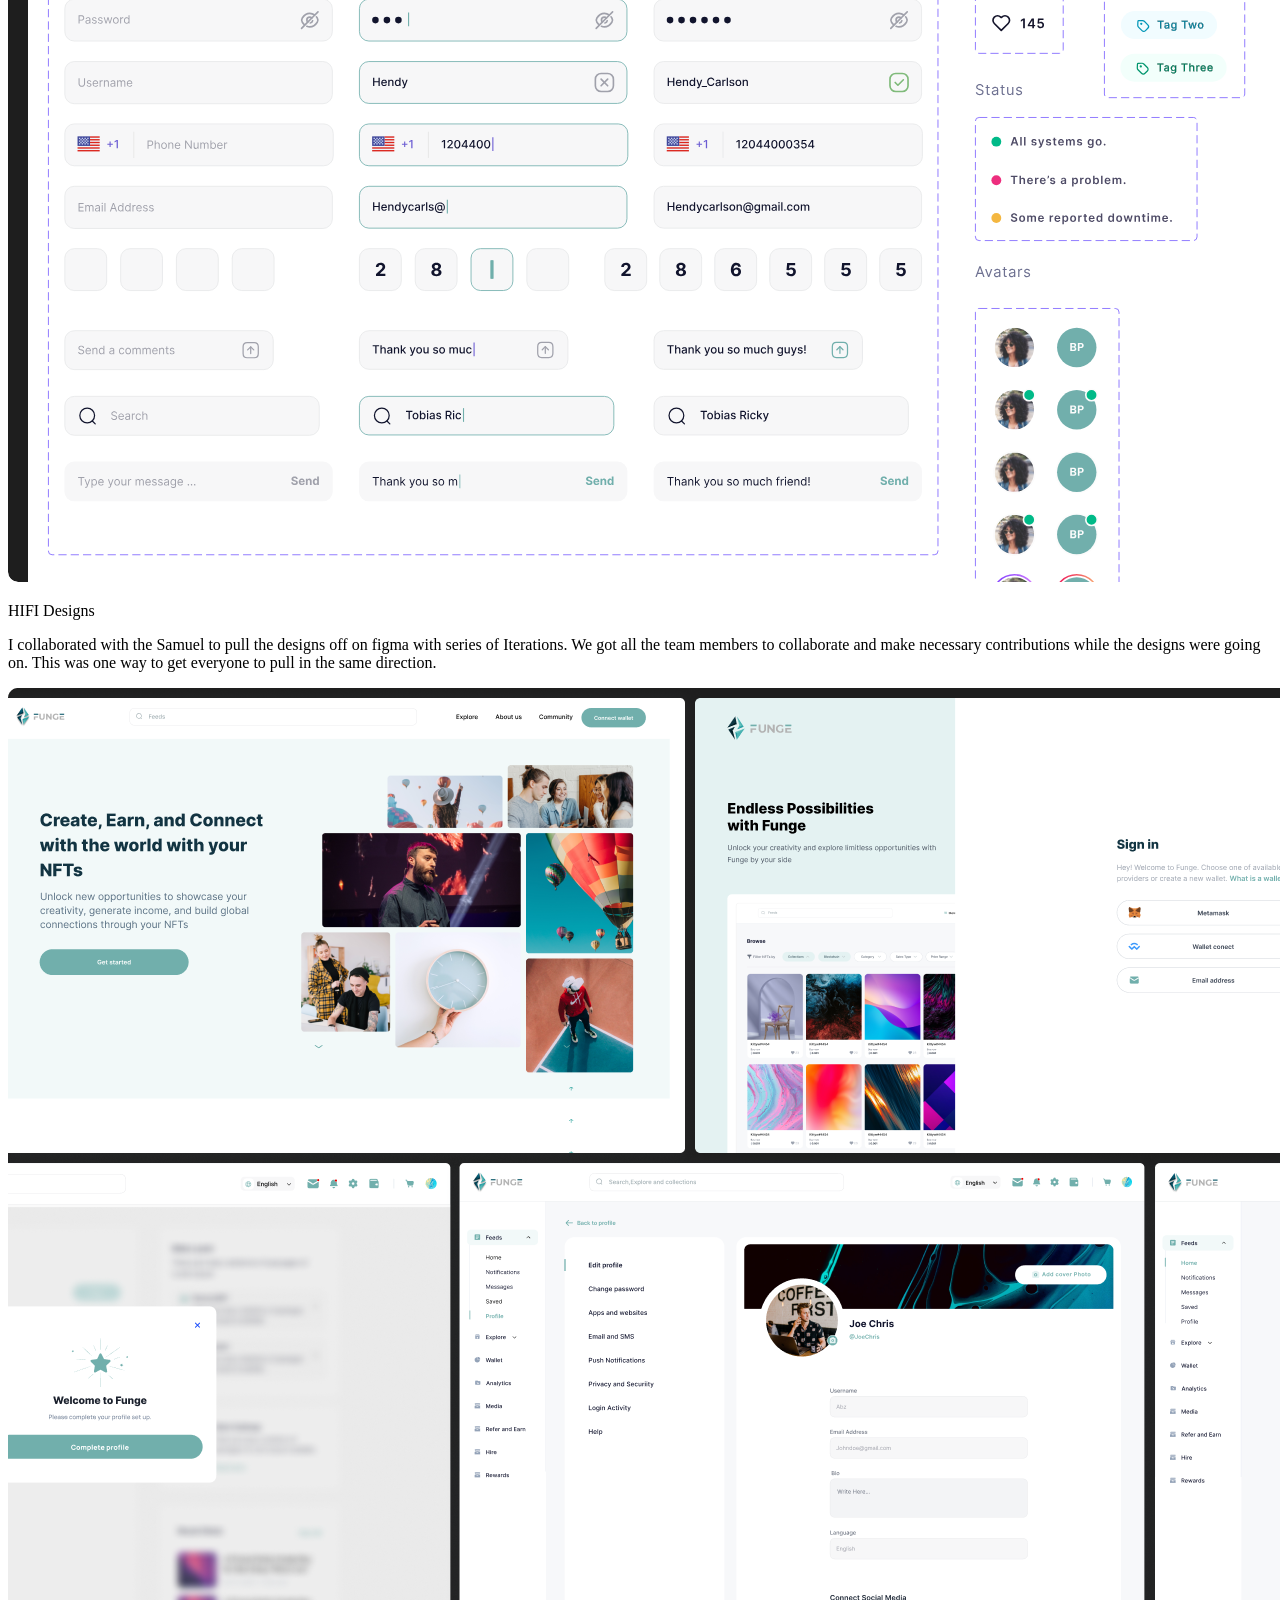
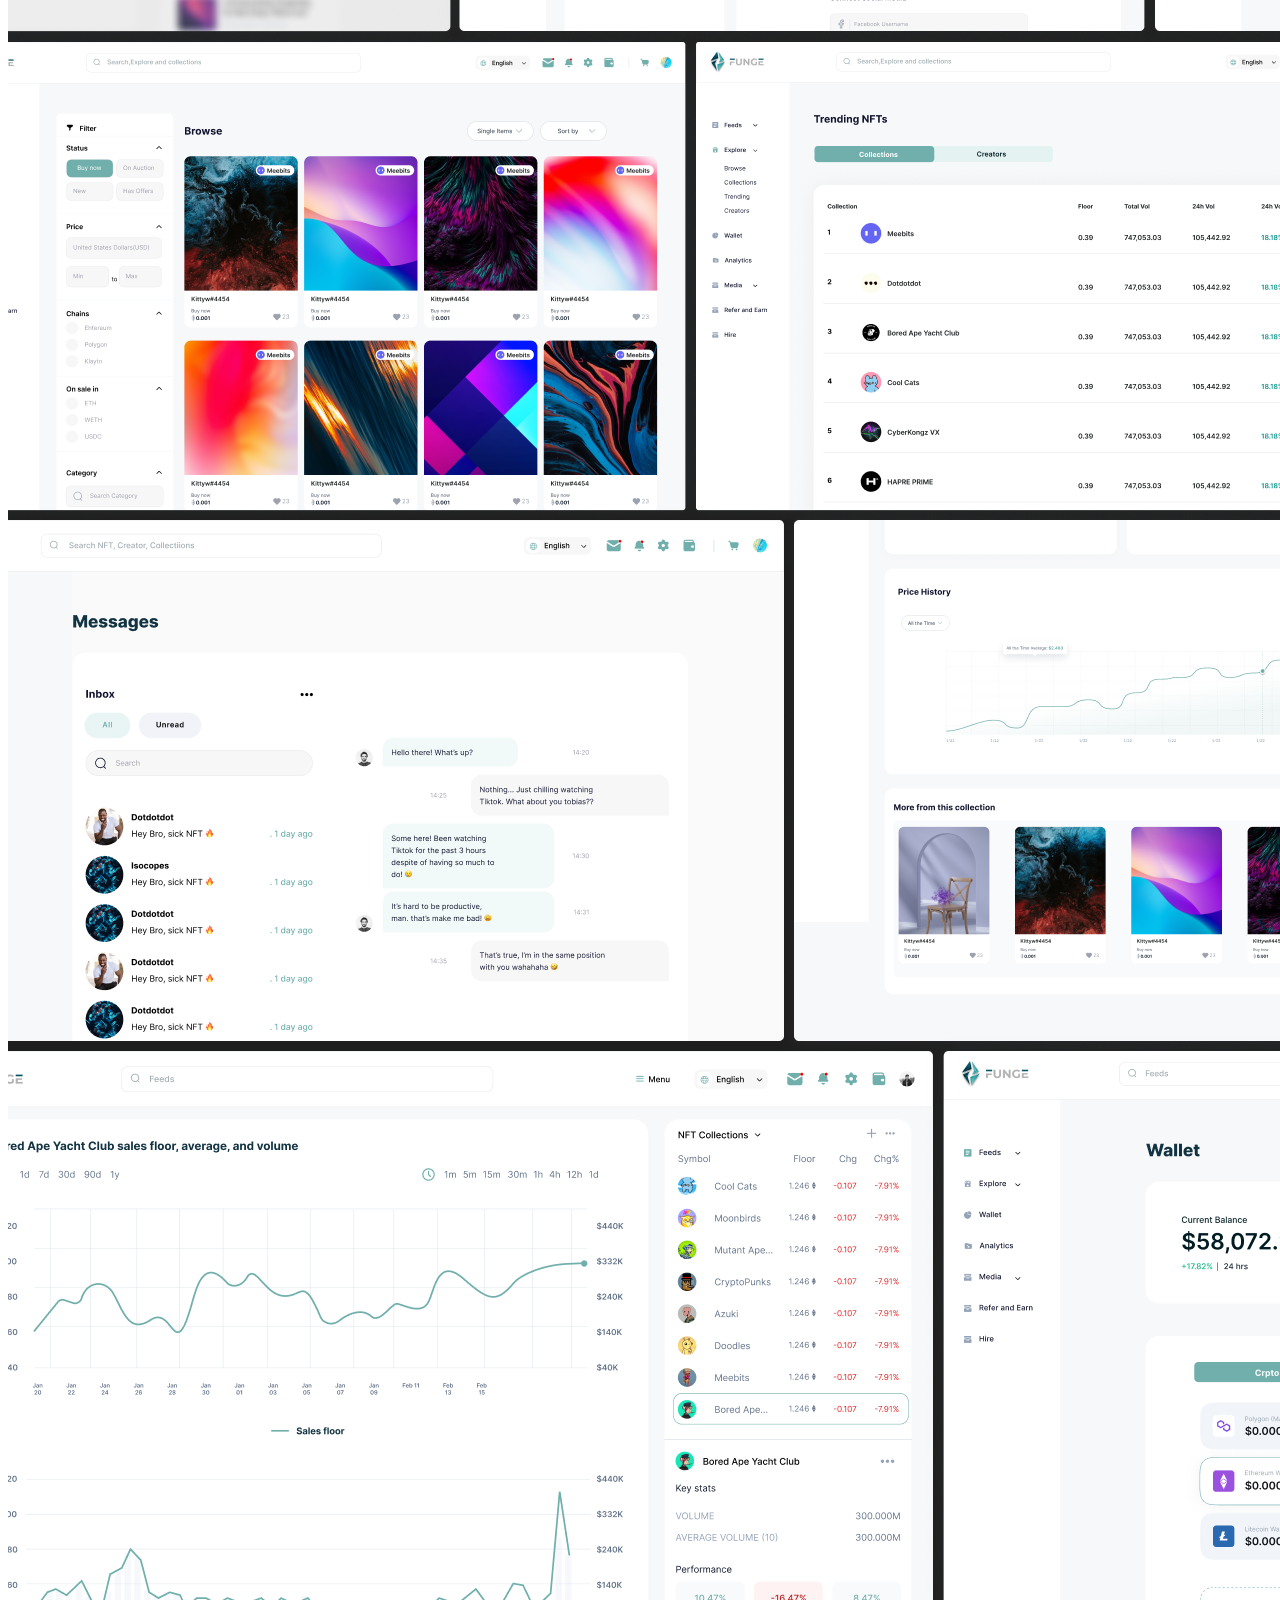
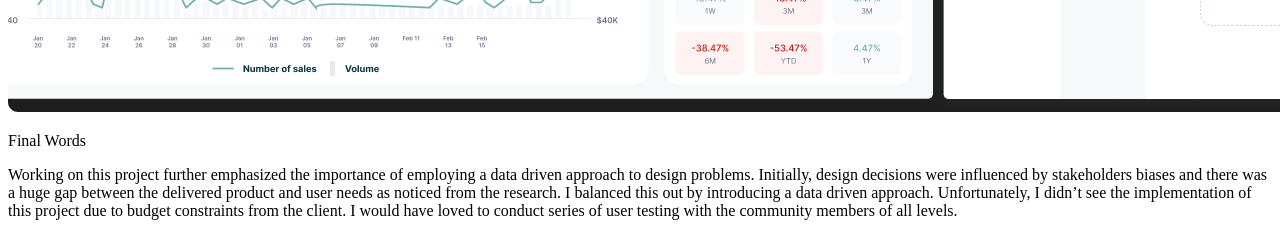
==== commit 077f80fd: "version two" ====
--- a/pages/Funge-web-app-page.html
+++ b/pages/Funge-web-app-page.html
@@ -45,14 +45,14 @@
   </head>
   <body class="bg-customBlue">
     <section class="flex flex-col items-center">
-      <div class="w-[90%] pb-8 pt-8">
+      <!-- <div class="w-[90%] pb-8 pt-8">
         <a href="../index.html">
           <div class="flex">
             <img src="../Assets/images/arrow-left.svg" alt="arrow-left" />
             <p class="font-DM-mono text-subtleGray">Back</p>
           </div>
         </a>
-      </div>
+      </div> -->
 
       <div class="max-w-4xl mx-auto w-[90%] md:w-[80%] lg:w-[70%] mb-10 px-4">
         <h1
@@ -567,7 +567,7 @@
       </div>
     </section>
 
-    <footer class="flex flex-col items-center mt-10 pb-20">
+    <!-- <footer class="flex flex-col items-center mt-10 pb-20">
       <div
         class="md:w-[85%] w-[90%] px-2 py-2 bg-fadeBlack relative flex flex-col items-center mb-14 rounded-lg"
       >
@@ -600,7 +600,6 @@
         <p class="text-A3grey font-bricolage text-xl">
           ©abasifreke emmanuel all rights reserved.
         </p>
-        <!-- <div class="flex justify-between flex-wrap md:w-[50%]"> -->
         <div class="my-8 md:my-0">
           <p class="text-[#737373] text-base">Send a Mail</p>
           <a
@@ -624,8 +623,7 @@
             >
           </div>
         </div>
-        <!-- </div> -->
-      </div>
-    </footer>
+      </div>
+    </footer> -->
   </body>
 </html>
--- a/style.css
+++ b/style.css
@@ -29,3 +29,22 @@
 .hamburger.trigger .bar:last-child {
   transform: rotate(45deg) translate(-5px, -6px);
 }
+
+/* Hide scrollbar but allow scroll */
+.scrollbar-hide {
+  -ms-overflow-style: none; /* IE/Edge */
+  scrollbar-width: none; /* Firefox */
+}
+.scrollbar-hide::-webkit-scrollbar {
+  display: none; /* Chrome/Safari */
+}
+
+/* body.overflow-hidden {
+  overflow: hidden;
+  height: 100vh;
+} */
+body.overflow-hidden {
+  position: fixed;
+  width: 100%;
+  overflow: hidden;
+}
